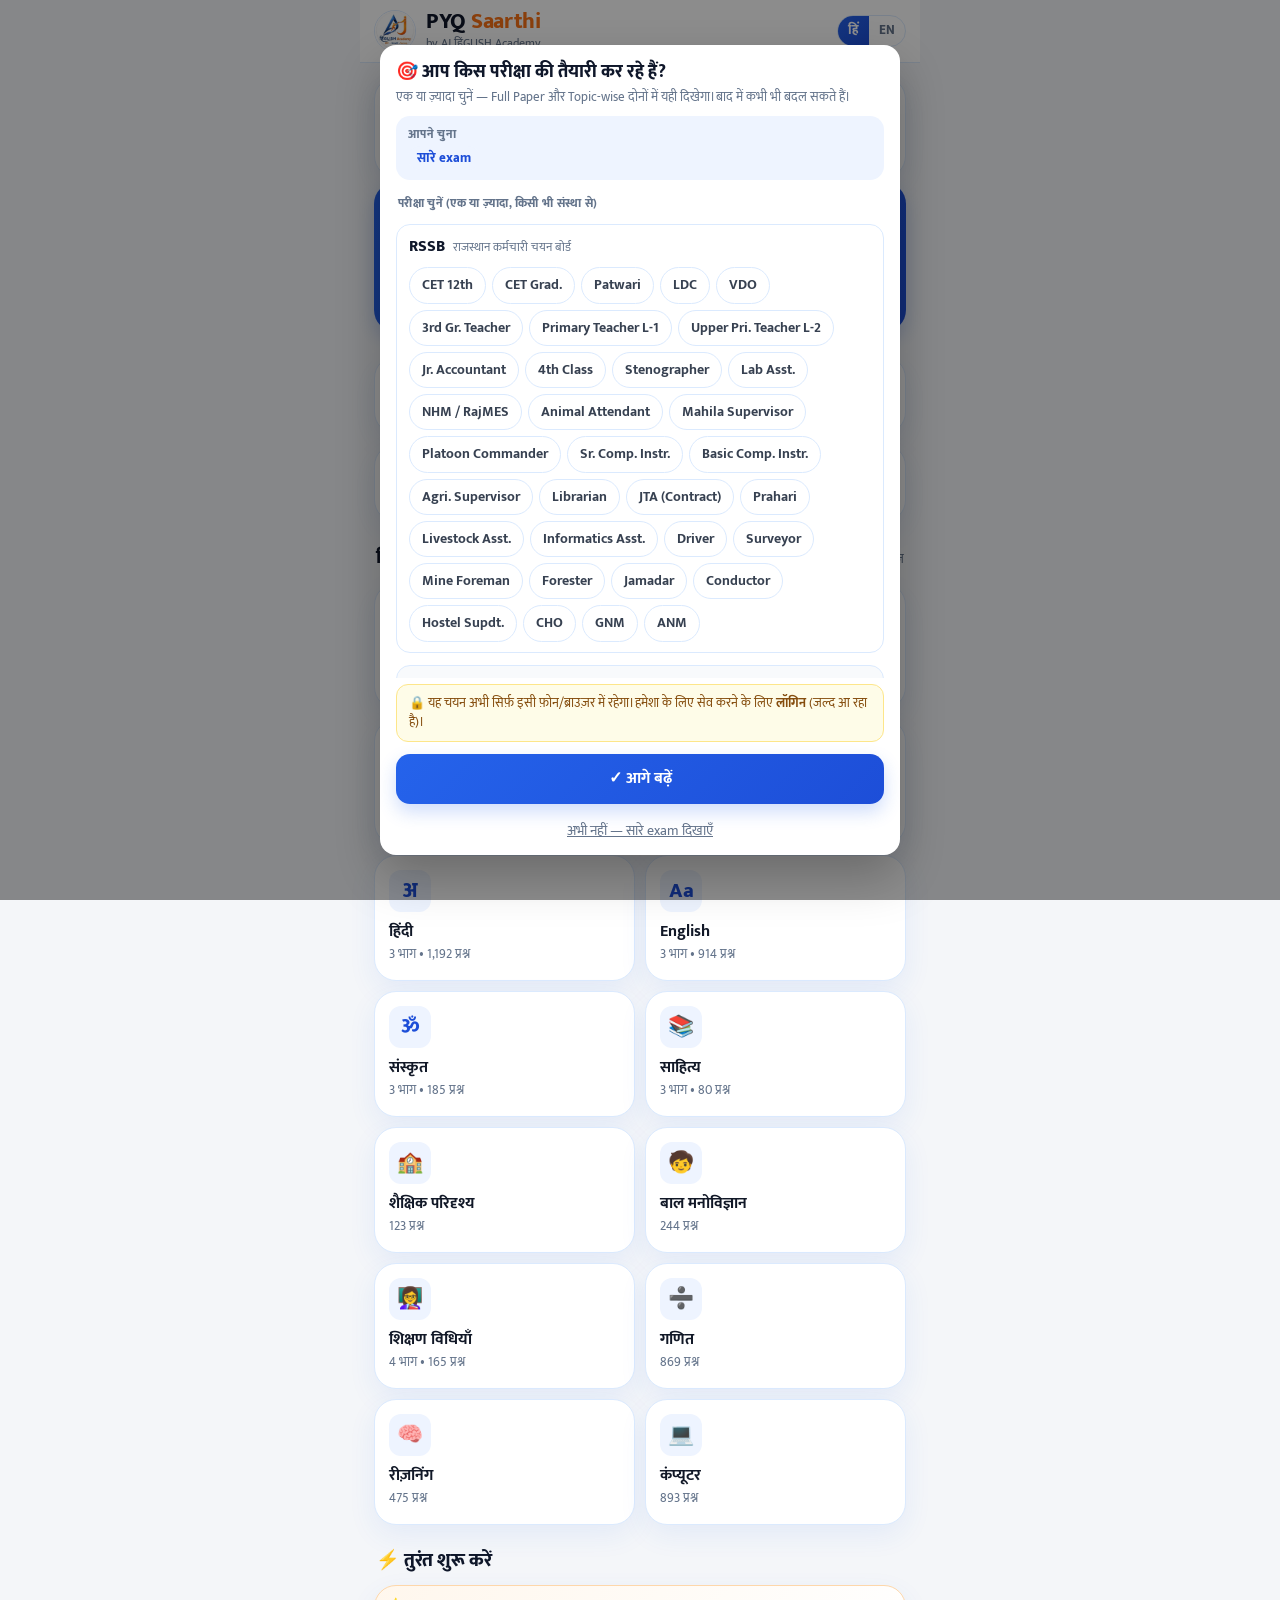
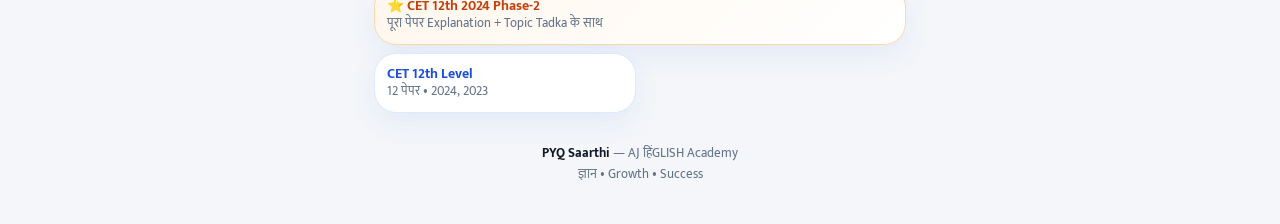
==== index.html @ 93ceef80 "new site start om ganehsay name" ====
<!DOCTYPE html>
<html lang="hi">
<head>
<meta charset="UTF-8">
<meta name="viewport" content="width=device-width, initial-scale=1.0, viewport-fit=cover">
<title>PYQ Saarthi — RSSB, RPSC PYQ Practice &amp; Test</title>
<meta name="description" content="राजस्थान की परीक्षाओं (RPSC, RSSB) के PYQ — टॉपिक-वाइज़ Practice और Test। AJ हिंGLISH Academy">
<meta name="theme-color" content="#2563eb">
<link rel="icon" href="assets/logo.webp">
<link rel="preconnect" href="https://fonts.googleapis.com">
<link rel="preconnect" href="https://fonts.gstatic.com" crossorigin>
<link rel="stylesheet" href="https://fonts.googleapis.com/css2?family=Mukta:wght@400;500;600;700;800&display=swap">
<link rel="stylesheet" href="css/style.css">
</head>
<body>
<main id="app"></main>
<script src="js/config.js"></script>
<script src="js/app.js"></script>
<script src="js/exam.js"></script>
</body>
</html>
---- css/style.css ----
/* =========================================================
   PYQ Saarthi — AJ हिंGLISH Academy theme
   Mobile-first single column (max 560px), same blue + orange
   as the AJ CBT Portal.
   ========================================================= */
:root {
  --blue: #2563eb;
  --blue-dark: #1d4ed8;
  --blue-light: #3b82f6;
  --blue-wash: #eef4ff;
  --blue-line: #dbeafe;
  --orange: #f97316;
  --orange-deep: #ff6f00;
  --orange-wash: #fff7ed;
  --ink: #111827;
  --ink-strong: #0f172a;
  --muted: #64748b;
  --line: #e5e7eb;
  --page: #f4f6f9;
  --card: #ffffff;
  --green: #16a34a;
  --green-wash: #dcfce7;
  --green-opt: #22c55e;
  --red: #dc2626;
  --red-wash: #fee2e2;
  --amber-wash: #fef3c7;
  --amber-ink: #92400e;
  --amber-line: #fbbf24;
  --purple: #8b5cf6;
  --purple-wash: #f3e8ff;
  --gold: #ffd21e;
  --grad-blue: linear-gradient(135deg, #2563eb, #1d4ed8);
  --grad-orange: linear-gradient(135deg, #ff9800, #ff6f00);
  --grad-score: linear-gradient(135deg, #082a8d 0%, #0b39b6 45%, #1f63ff 100%);
  --shadow-card: 0 10px 28px rgba(37, 99, 235, .08);
  --shadow-btn: 0 8px 18px rgba(37, 99, 235, .22);
  --r-card: 22px;
  --r-opt: 16px;
  --r-btn: 14px;
  --font: "Mukta", "Noto Sans Devanagari", Arial, sans-serif;
  color-scheme: light;
}

* { box-sizing: border-box; margin: 0; padding: 0; }
html { -webkit-text-size-adjust: 100%; }
body {
  font-family: var(--font);
  background: var(--page);
  color: var(--ink);
  font-size: 16px;
  line-height: 1.5;
  min-height: 100vh;
}
button { font: inherit; cursor: pointer; color: inherit; background: none; border: none; }
a { color: inherit; text-decoration: none; }
:focus-visible { outline: 3px solid rgba(37, 99, 235, .45); outline-offset: 2px; }
@media (prefers-reduced-motion: reduce) { * { transition: none !important; animation: none !important; } }

#app { max-width: 560px; margin: 0 auto; padding: 0 14px 40px; min-height: 100vh; }
.hidden { display: none !important; }

/* ---------- Top bar ---------- */
.topbar {
  position: sticky; top: env(safe-area-inset-top, 0px); z-index: 50;
  display: flex; align-items: center; gap: 10px;
  margin: 0 -14px 14px; padding: 10px 14px;
  background: rgba(255, 255, 255, .94);
  backdrop-filter: blur(8px);
  border-bottom: 1px solid var(--blue-line);
}
.topbar .back {
  width: 40px; height: 40px; border-radius: 12px; flex: none;
  display: grid; place-items: center;
  background: var(--blue-wash); color: var(--blue-dark); font-size: 22px; font-weight: 800;
}
.topbar .t { flex: 1; min-width: 0; }
.topbar .t b { display: block; font-size: 18px; font-weight: 800; line-height: 1.2; color: var(--ink-strong); white-space: nowrap; overflow: hidden; text-overflow: ellipsis; }
.topbar .t small { display: block; font-size: 13px; color: var(--muted); line-height: 1.2; }
.brand { display: flex; align-items: center; gap: 10px; flex: 1; min-width: 0; }
.brand img { width: 42px; height: 42px; border-radius: 50%; border: 1px solid var(--blue-line); background: #fff; }
.brand-name { font-size: 22px; font-weight: 800; letter-spacing: -.3px; color: var(--ink-strong); line-height: 1; }
.brand-name span { color: var(--orange); }
.brand-sub { font-size: 12px; color: var(--muted); line-height: 1.2; margin-top: 3px; }
.tg-pill {
  flex: none; padding: 7px 12px; border-radius: 999px;
  background: var(--orange-wash); color: #c2410c; border: 1px solid #fed7aa;
  font-size: 13px; font-weight: 700;
}

/* ---------- Generic ---------- */
.card { background: var(--card); border: 1px solid var(--blue-line); border-radius: var(--r-card); box-shadow: var(--shadow-card); }
.section-h { display: flex; align-items: baseline; justify-content: space-between; margin: 22px 2px 10px; }
.section-h h2 { font-size: 19px; font-weight: 800; color: var(--ink-strong); }
.section-h span { font-size: 13px; color: var(--muted); }
.btn {
  display: inline-flex; align-items: center; justify-content: center; gap: 8px;
  height: 50px; padding: 0 20px; border-radius: var(--r-btn);
  font-size: 16px; font-weight: 700; transition: transform .15s, box-shadow .15s;
}
.btn:active { transform: scale(.98); }
.btn-primary { background: var(--grad-blue); color: #fff; box-shadow: var(--shadow-btn); }
.btn-outline { background: #fff; color: var(--blue); border: 2px solid var(--blue); }
.btn-orange { background: var(--orange); color: #fff; box-shadow: 0 6px 16px rgba(249, 115, 22, .18); }
.btn-soft-orange { background: #fff; color: #ea580c; border: 2px solid #fed7aa; }
.btn-block { width: 100%; }
.empty {
  text-align: center; padding: 34px 20px; color: var(--muted);
  background: var(--card); border: 1px dashed #cbd5e1; border-radius: var(--r-card);
}
.empty b { display: block; color: var(--ink); font-size: 17px; margin-bottom: 4px; }
.loading { display: grid; place-items: center; padding: 80px 0; color: var(--muted); gap: 14px; }
.spinner { width: 40px; height: 40px; border-radius: 50%; border: 4px solid var(--blue-line); border-top-color: var(--blue); animation: spin 1s linear infinite; }
@keyframes spin { to { transform: rotate(360deg); } }

/* ---------- Home ---------- */
.hero {
  padding: 18px; border-radius: var(--r-card);
  background: var(--grad-blue); color: #fff; box-shadow: var(--shadow-btn);
}
.hero h1 { font-size: 22px; font-weight: 800; line-height: 1.25; text-wrap: balance; }
.hero p { font-size: 14px; opacity: .9; margin-top: 4px; }
.search {
  margin-top: 14px; display: flex; align-items: center; gap: 8px;
  background: #fff; border-radius: 14px; padding: 0 14px; height: 48px;
}
.search span { color: var(--muted); font-size: 18px; }
.search input { flex: 1; min-width: 0; border: none; outline: none; font: inherit; font-size: 16px; color: var(--ink); background: transparent; }
.search-results { margin-top: 10px; display: grid; gap: 8px; }
.continue {
  display: flex; align-items: center; gap: 12px; padding: 14px; margin-top: 14px; width: 100%; text-align: left;
}
.continue .ic { width: 46px; height: 46px; border-radius: 14px; background: var(--orange-wash); color: var(--orange); display: grid; place-items: center; font-size: 22px; flex: none; }
.continue .tx { flex: 1; min-width: 0; }
.continue .tx small { display: block; font-size: 12px; color: var(--orange); font-weight: 700; letter-spacing: .3px; }
.continue .tx b { display: block; font-size: 16px; line-height: 1.3; white-space: nowrap; overflow: hidden; text-overflow: ellipsis; }
.continue .go { color: var(--blue); font-size: 22px; font-weight: 800; }

.subject-grid { display: grid; grid-template-columns: repeat(2, 1fr); gap: 10px; }
.subject {
  position: relative; text-align: left; padding: 14px; min-height: 112px;
  display: flex; flex-direction: column; justify-content: space-between; gap: 10px;
}
.subject .si {
  width: 42px; height: 42px; border-radius: 12px; display: grid; place-items: center;
  background: var(--blue-wash); color: var(--blue-dark); font-size: 21px; font-weight: 800;
}
.subject b { font-size: 16px; line-height: 1.25; display: block; }
.subject small { font-size: 12.5px; color: var(--muted); }
.subject.soon { opacity: .62; box-shadow: none; }
.soon-badge {
  position: absolute; top: 10px; right: 10px; font-size: 11px; font-weight: 700;
  padding: 2px 8px; border-radius: 999px; background: var(--orange-wash); color: #c2410c;
}

.mock-list { display: grid; gap: 8px; }
.mock-row { display: flex; align-items: center; gap: 12px; padding: 12px 14px; text-align: left; width: 100%; }
.mock-row .num {
  width: 44px; height: 44px; border-radius: 12px; flex: none; display: grid; place-items: center;
  background: var(--grad-blue); color: #fff; font-weight: 800; font-size: 17px;
}
.mock-row .tx { flex: 1; min-width: 0; }
.mock-row .tx b { display: block; font-size: 15.5px; line-height: 1.3; }
.mock-row .tx small { font-size: 12.5px; color: var(--muted); }
.mock-row .st { font-size: 12px; font-weight: 700; padding: 4px 9px; border-radius: 999px; flex: none; }
.st-new { background: var(--blue-wash); color: var(--blue-dark); }
.st-done { background: var(--green-wash); color: #15803d; }
.st-live { background: var(--amber-wash); color: var(--amber-ink); }

.footer { text-align: center; color: var(--muted); font-size: 13px; margin-top: 30px; line-height: 1.6; }
.footer b { color: var(--ink); }

/* ---------- Subject / topic list ---------- */
.tabs { display: grid; grid-template-columns: 1fr 1fr; gap: 6px; padding: 5px; background: #e8eef9; border-radius: 16px; }
.tab { height: 44px; border-radius: 12px; font-weight: 800; font-size: 16px; color: #475569; }
.tab.on { background: #fff; color: var(--blue-dark); box-shadow: 0 4px 12px rgba(37, 99, 235, .14); }
.tab small { font-weight: 600; font-size: 12px; color: var(--muted); margin-left: 4px; }
.filter-in {
  margin-top: 12px; width: 100%; height: 44px; padding: 0 14px; border-radius: 12px;
  border: 1px solid #cbd5e1; background: #fff; font: inherit; font-size: 15px; color: var(--ink);
}
.filter-in:focus { outline: none; border-color: var(--blue); box-shadow: 0 0 0 3px rgba(37, 99, 235, .1); }
.topic-list { display: grid; gap: 8px; margin-top: 12px; }
.topic-row { display: flex; align-items: center; gap: 12px; padding: 12px 14px; text-align: left; width: 100%; }
.topic-row .n { width: 30px; font-size: 13px; font-weight: 700; color: var(--muted); font-variant-numeric: tabular-nums; flex: none; }
.topic-row .tx { flex: 1; min-width: 0; }
.topic-row .tx b { display: block; font-size: 16px; line-height: 1.3; }
.topic-row .meta { display: flex; align-items: center; gap: 8px; margin-top: 6px; font-size: 12.5px; color: var(--muted); }
.bar { flex: 1; height: 6px; border-radius: 6px; background: #e8eef9; overflow: hidden; max-width: 140px; }
.bar i { display: block; height: 100%; background: var(--green-opt); border-radius: 6px; }
.topic-row .go { color: var(--blue); font-size: 20px; font-weight: 800; }

/* ---------- Topic hub ---------- */
.hub-head { padding: 18px; }
.hub-head .crumb { font-size: 13px; color: var(--muted); }
.hub-head h1 { font-size: 24px; font-weight: 800; line-height: 1.25; color: var(--ink-strong); margin-top: 2px; text-wrap: balance; }
.hub-stats { display: grid; grid-template-columns: repeat(3, 1fr); margin-top: 14px; border-top: 1px solid var(--line); padding-top: 12px; }
.hub-stats div { text-align: center; border-right: 1px solid var(--line); }
.hub-stats div:last-child { border-right: none; }
.hub-stats b { display: block; font-size: 20px; font-weight: 800; font-variant-numeric: tabular-nums; }
.hub-stats small { font-size: 12px; color: var(--muted); }
.mode-cards { display: grid; gap: 12px; margin-top: 14px; }
.mode { display: flex; gap: 14px; align-items: flex-start; padding: 16px; text-align: left; width: 100%; }
.mode .mi { width: 52px; height: 52px; border-radius: 16px; display: grid; place-items: center; font-size: 26px; flex: none; }
.mode.practice .mi { background: var(--green-wash); }
.mode.test .mi { background: var(--blue-wash); }
.mode b { font-size: 18px; font-weight: 800; display: block; }
.mode p { font-size: 14px; color: var(--muted); line-height: 1.45; margin-top: 2px; }
.mode .cta { display: inline-block; margin-top: 8px; font-weight: 800; font-size: 14.5px; }
.mode.practice .cta { color: var(--green); }
.mode.test .cta { color: var(--blue); }
.sizes { display: flex; gap: 8px; margin-top: 10px; flex-wrap: wrap; }
.size {
  min-width: 64px; height: 40px; padding: 0 12px; border-radius: 12px; font-weight: 800; font-size: 15px;
  background: var(--blue-wash); color: var(--blue-dark); border: 1px solid var(--blue-line);
}
.size.on { background: var(--grad-blue); color: #fff; border-color: transparent; }
.test-rule { font-size: 13px; color: var(--muted); margin-top: 8px; }

/* ---------- Question blocks (practice + exam + review) ---------- */
.q-card { padding: 14px 14px 16px; }
.q-top { display: flex; align-items: center; gap: 8px; flex-wrap: wrap; margin-bottom: 8px; }
.q-badge {
  display: inline-flex; align-items: center; height: 24px; padding: 0 12px; border-radius: 999px;
  background: linear-gradient(135deg, #2563eb, #3b82f6); color: #fff; font-size: 13.5px; font-weight: 700;
  box-shadow: 0 4px 10px rgba(37, 99, 235, .2);
}
.q-src { font-size: 12px; font-weight: 600; color: #c2410c; background: var(--orange-wash); padding: 2px 8px; border-radius: 999px; }
.q-text { font-size: 18px; font-weight: 600; line-height: 1.4; color: var(--ink); overflow-wrap: break-word; }
.opts { display: grid; gap: 8px; margin-top: 12px; }
.opt {
  position: relative; width: 100%; text-align: left;
  display: grid; grid-template-columns: 30px 1fr; align-items: start; gap: 4px;
  padding: 12px 14px; min-height: 52px; border-radius: var(--r-opt);
  background: #fff; border: 1px solid var(--blue-line); color: var(--ink);
  font-size: 16px; line-height: 1.45; transition: border-color .15s, background .15s;
}
.opt .l { font-weight: 700; }
.opt .tx { overflow-wrap: break-word; min-width: 0; }
.opt:hover:not(:disabled) { border-color: #93c5fd; background: #f8fbff; }
.opt:disabled { cursor: default; }
.opt.sel { background: var(--blue-wash); border: 2px solid var(--blue); color: var(--blue-dark); font-weight: 700; }
.opt.ok { background: #4caf50; border-color: #41b35d; color: #fff; }
.opt.bad { background: #f44336; border-color: #ef5350; color: #fff; }
.opt.e-opt { color: #475569; }
.opt .tag {
  position: absolute; top: -9px; right: 10px; padding: 0 8px; border-radius: 6px;
  background: #fff; font-size: 11.5px; font-weight: 800; line-height: 1.5;
}
.opt.ok .tag { color: #43a047; }
.opt.bad .tag { color: #f44336; }
.opt .tag.neutral { color: #757575; }
.verdict { margin-top: 12px; font-weight: 800; font-size: 15px; }
.verdict.ok { color: var(--green); }
.verdict.bad { color: var(--red); }
.explain {
  margin-top: 10px; padding: 14px 16px; border-radius: 18px;
  background: #fbfdff; border: 1px solid var(--blue-line); border-left: 4px solid var(--blue);
}
.explain h4 { color: var(--blue-dark); font-size: 16px; font-weight: 800; padding-bottom: 8px; margin-bottom: 8px; border-bottom: 1px solid var(--line); }
.explain .body { font-size: 16px; line-height: 1.6; color: #222; overflow-wrap: break-word; }
.tadka-row { text-align: center; margin-top: 12px; padding-top: 12px; border-top: 1px solid var(--line); }
.tadka-btn {
  display: inline-flex; align-items: center; gap: 6px; padding: 9px 20px; border-radius: 999px;
  background: var(--grad-orange); color: #fff; font-weight: 800; font-size: 14.5px; box-shadow: 0 6px 18px rgba(255, 152, 0, .35);
}

/* ---------- Practice ---------- */
.practice-head { padding: 14px 16px; display: flex; align-items: center; gap: 12px; }
.practice-head .tx { flex: 1; min-width: 0; }
.practice-head b { font-size: 15px; display: block; }
.practice-head small { font-size: 12.5px; color: var(--muted); }
.score-chip { display: flex; gap: 6px; flex: none; }
.score-chip span { padding: 4px 10px; border-radius: 999px; font-weight: 800; font-size: 13px; font-variant-numeric: tabular-nums; }
.score-chip .c { background: var(--green-wash); color: #15803d; }
.score-chip .w { background: var(--red-wash); color: var(--red); }
.practice-list { display: grid; gap: 12px; margin-top: 12px; }
.pager { display: flex; gap: 6px; overflow-x: auto; padding: 4px 2px 8px; margin-top: 14px; scrollbar-width: none; }
.pager::-webkit-scrollbar { display: none; }
.pg {
  flex: none; min-width: 42px; height: 42px; padding: 0 10px; border-radius: 12px; font-weight: 800; font-variant-numeric: tabular-nums;
  background: #fff; border: 1px solid var(--blue-line); color: #374151;
}
.pg.on { background: var(--grad-blue); color: #fff; border-color: transparent; }
.pg.done { border-color: #86efac; background: #f0fdf4; color: #15803d; }
.page-nav { display: grid; grid-template-columns: 1fr 1fr; gap: 10px; margin-top: 14px; }
.reset-link { display: block; margin: 16px auto 0; color: var(--muted); font-size: 14px; text-decoration: underline; }

/* ---------- Exam (CBT) ---------- */
.exam-header {
  padding: 4px 14px 8px; margin: 10px 0 6px; background: #fff; border: 1px solid var(--blue-line);
  border-radius: var(--r-card); box-shadow: var(--shadow-card);
}
.exam-header .logo-row { display: flex; justify-content: center; }
.exam-header .logo-row img { width: 60px; height: 60px; border-radius: 50%; }
.exam-header .info-row { display: flex; justify-content: space-between; align-items: center; margin-top: -8px; }
.timer {
  min-width: 82px; height: 40px; padding: 0 12px; border-radius: 14px; display: flex; align-items: center; justify-content: center; gap: 6px;
  background: var(--grad-blue); color: #fff; font-weight: 800; font-size: 16px; font-variant-numeric: tabular-nums;
  box-shadow: 0 6px 16px rgba(37, 99, 235, .28);
}
.timer.low { background: linear-gradient(135deg, #ef4444, #dc2626); }
.grid-btn {
  width: 40px; height: 40px; border-radius: 14px; background: var(--blue);
  display: grid; grid-template-columns: repeat(2, 6px); grid-template-rows: repeat(2, 6px);
  justify-content: center; align-content: center; gap: 4px; box-shadow: 0 6px 16px rgba(37, 99, 235, .25);
}
.grid-btn span { width: 6px; height: 6px; background: #fff; border-radius: 1px; }
.exam-title { text-align: center; color: var(--orange); font-size: 16px; font-weight: 700; line-height: 1.25; margin: 4px 0 8px; }
.exam-title::after { content: ""; display: block; width: 120px; height: 4px; margin: 6px auto 0; border-radius: 20px; background: var(--blue); }
.exam-actions { display: grid; grid-template-columns: 1fr 1fr 1fr; gap: 10px; margin-top: 16px; }
.exam-actions button { height: 50px; border-radius: var(--r-btn); font-weight: 700; font-size: 15px; }
.a-prev { background: #fff; color: var(--blue); border: 2px solid var(--blue) !important; }
.a-review { background: var(--amber-wash); color: var(--amber-ink); border: 1px solid var(--amber-line) !important; }
.a-next { background: var(--grad-blue); color: #fff; box-shadow: var(--shadow-btn); }
.a-prev:disabled { opacity: .45; }

.drawer-mask { position: fixed; inset: 0; background: rgba(15, 23, 42, .35); z-index: 90; opacity: 0; pointer-events: none; transition: opacity .25s; }
.drawer-mask.show { opacity: 1; pointer-events: auto; }
.drawer {
  position: fixed; top: 0; right: 0; bottom: 0; width: min(360px, 88vw); z-index: 100;
  background: #fff; box-shadow: -4px 0 15px rgba(0, 0, 0, .15);
  display: flex; flex-direction: column; padding: calc(16px + env(safe-area-inset-top, 0px)) 16px calc(12px + env(safe-area-inset-bottom, 0px));
  transform: translateX(100%); transition: transform .3s ease;
}
.drawer.show { transform: translateX(0); }
.drawer-head { display: flex; align-items: center; gap: 10px; margin-bottom: 12px; }
.drawer-head .back { width: 44px; height: 44px; border-radius: 14px; border: 1px solid var(--blue-line); color: var(--blue-dark); font-size: 26px; font-weight: 900; box-shadow: 0 8px 22px rgba(37, 99, 235, .18); }
.legend { display: flex; flex-wrap: wrap; gap: 6px 12px; font-size: 12px; color: var(--muted); margin-bottom: 12px; }
.legend i { display: inline-block; width: 12px; height: 12px; border-radius: 4px; vertical-align: -1px; margin-right: 4px; }
.pal-grid { flex: 1; overflow-y: auto; display: grid; grid-template-columns: repeat(5, 1fr); gap: 10px; align-content: start; padding: 2px 2px 12px; }
.pal {
  position: relative; height: 42px; border-radius: 10px; font-weight: 700; font-size: 14.5px;
  background: #e5e7eb; color: #374151; font-variant-numeric: tabular-nums;
}
.pal.cur { outline: 2px solid var(--blue); outline-offset: 2px; }
.pal.ans { background: var(--green-opt); color: #fff; }
.pal.e { background: var(--purple); color: #fff; }
.pal.ok { background: #2ecc71; color: #fff; }
.pal.bad { background: #ff4d4d; color: #fff; }
.pal .star { position: absolute; top: 0; right: 3px; font-size: 11px; color: #ffd700; text-shadow: 0 0 2px #000; }
.drawer-foot { padding-top: 12px; border-top: 1px solid #eef2f7; }

.modal-mask { position: fixed; inset: 0; background: rgba(0, 0, 0, .45); z-index: 200; display: grid; place-items: center; padding: 20px; }
.modal { width: min(340px, 100%); background: #fff; border-radius: 16px; overflow: hidden; box-shadow: 0 20px 50px rgba(0, 0, 0, .25); animation: pop .2s ease; }
@keyframes pop { from { opacity: 0; transform: scale(.94); } }
.m-row { display: flex; justify-content: space-between; padding: 11px 18px; border-bottom: 1px solid #ececec; font-size: 15px; color: #6b7280; }
.m-row b { color: #222; font-variant-numeric: tabular-nums; }
.m-row.time b { color: var(--blue); }
.m-text { padding: 18px 20px 14px; text-align: center; font-size: 18px; font-weight: 700; line-height: 1.4; }
.m-btns { display: grid; grid-template-columns: 1fr 1fr; gap: 12px; padding: 4px 18px 18px; }
.m-btns button { height: 44px; border-radius: 8px; font-weight: 700; }
.m-yes { background: #3b82f6; color: #fff; }
.m-no { background: #9fb7c4; color: #fff; }
.tadka-card { max-width: 430px; }
.tadka-head { display: flex; justify-content: space-between; align-items: center; padding: 14px 18px; background: var(--grad-orange); color: #fff; font-weight: 800; font-size: 17px; }
.tadka-head button { width: 32px; height: 32px; border-radius: 50%; background: rgba(255, 255, 255, .22); color: #fff; font-size: 18px; }
.tadka-body { padding: 20px; line-height: 1.7; color: #374151; }

/* ---------- Instructions ---------- */
.ins-box { text-align: center; padding-top: 16px; }
.ins-box img { width: 96px; height: 96px; border-radius: 50%; margin: 0 auto; display: block; }
.ins-box h1 { font-size: 30px; font-weight: 800; margin: 10px 0 12px; }
.ins-text { text-align: left; padding: 18px 20px; line-height: 1.75; font-size: 15.5px; }
.ins-text h3 { font-size: 17px; margin-bottom: 6px; }
.ins-text hr { border: none; border-top: 1px solid var(--line); margin: 14px 0; }
.ins-box .btn { margin-top: 18px; min-width: 200px; }

/* ---------- Result ---------- */
.res-title { text-align: center; font-size: 24px; font-weight: 800; color: #1e40af; padding: 14px 0 6px; border-bottom: 1px solid var(--line); }
.res-brand { display: flex; align-items: center; justify-content: center; gap: 8px; margin: 10px 0; }
.res-brand img { width: 56px; height: 56px; border-radius: 50%; }
.res-brand b { display: block; font-size: 19px; font-weight: 800; line-height: 1.1; }
.res-brand small { font-size: 12.5px; font-weight: 600; }
.res-brand .o { color: var(--orange); }
.res-brand .bl { color: var(--blue-dark); }
.disq { display: grid; grid-template-columns: 1fr 1px 1fr; gap: 12px; padding: 12px 14px; margin: 8px 0; background: #fff8f8; border: 1.5px solid #fecaca; border-radius: 18px; font-size: 13px; line-height: 1.4; }
.disq .dv { background: #fecaca; }
.disq h4 { color: var(--red); font-size: 15px; margin-bottom: 4px; }
.score-banner {
  display: flex; align-items: center; gap: 10px; min-height: 124px; padding: 14px 18px; margin: 10px 0;
  border-radius: var(--r-card); background: var(--grad-score); color: #fff;
  box-shadow: 0 14px 34px rgba(0, 53, 180, .3); overflow: hidden;
}
.score-banner img { width: 86px; height: auto; flex: none; filter: drop-shadow(0 6px 12px rgba(0, 0, 0, .22)); }
.score-banner .lbl { font-size: 18px; font-weight: 700; opacity: .95; }
.score-banner .val { font-size: 52px; font-weight: 800; line-height: 1; color: var(--gold); font-variant-numeric: tabular-nums; }
.score-banner .of { font-size: 22px; font-weight: 700; }
.score-banner .pill { display: inline-block; margin-top: 8px; padding: 3px 14px; border-radius: 999px; background: rgba(79, 125, 255, .9); border: 1px solid rgba(255, 255, 255, .15); font-weight: 700; font-size: 14px; }
.stat4 { display: grid; grid-template-columns: repeat(4, 1fr); gap: 6px; }
.stat { background: #fff; border: 1px solid #eef2f7; border-radius: 18px; padding: 10px 4px; text-align: center; box-shadow: 0 10px 28px rgba(15, 23, 42, .06); }
.stat .ic { width: 34px; height: 34px; border-radius: 50%; margin: 0 auto 4px; display: grid; place-items: center; font-weight: 800; }
.stat .nm { font-size: 12px; font-weight: 700; color: #374151; white-space: nowrap; }
.stat b { display: block; font-size: 21px; font-weight: 800; font-variant-numeric: tabular-nums; }
.stat .mk { display: inline-block; font-size: 10px; font-weight: 700; padding: 1px 6px; border-radius: 999px; }
.stat.c .ic, .stat.c .mk { background: var(--green-wash); color: var(--green); }
.stat.c b { color: var(--green); }
.stat.w .ic, .stat.w .mk { background: var(--red-wash); color: var(--red); }
.stat.w b { color: var(--red); }
.stat.e .ic, .stat.e .mk { background: var(--purple-wash); color: #7c3aed; }
.stat.e b { color: #7c3aed; }
.stat.n .ic, .stat.n .mk { background: #f1f5f9; color: var(--muted); }
.stat.n b { color: #475569; }
.summary { margin: 10px 0; padding: 12px; }
.summary h4 { font-size: 16px; padding-bottom: 8px; margin-bottom: 8px; border-bottom: 1px solid var(--line); }
.sum-grid { display: grid; grid-template-columns: repeat(3, 1fr); }
.sum-grid div { text-align: center; border-right: 1px solid var(--line); }
.sum-grid div:last-child { border-right: none; }
.sum-grid small { display: block; font-size: 12px; color: var(--muted); }
.sum-grid b { font-size: 18px; font-variant-numeric: tabular-nums; }
.res-btns { display: grid; gap: 8px; margin-top: 10px; }

/* ---------- Review ---------- */
.rev-head { display: flex; justify-content: space-between; align-items: center; margin: 12px 0 8px; }
.rev-head h2 { font-size: 24px; font-weight: 800; line-height: 1.1; }
.rev-head small { font-size: 14px; color: #6b7280; font-weight: 600; }
.chips { display: flex; gap: 8px; overflow-x: auto; padding: 4px 2px 10px; scrollbar-width: none; }
.chips::-webkit-scrollbar { display: none; }
.chip { flex: none; padding: 8px 14px; border-radius: 999px; font-size: 13px; font-weight: 700; white-space: nowrap; }
.chip[data-f="all"] { background: #eef2ff; color: var(--blue-dark); }
.chip[data-f="correct"] { background: #ecfdf5; color: #15803d; }
.chip[data-f="wrong"] { background: #fef2f2; color: var(--red); }
.chip[data-f="review"] { background: #fffbeb; color: #ca8a04; }
.chip[data-f="optionE"] { background: var(--purple-wash); color: #7c3aed; }
.chip[data-f="blank"] { background: #f3f4f6; color: #4b5563; }
.chip.on { background: var(--grad-blue) !important; color: #fff !important; box-shadow: 0 6px 14px rgba(37, 99, 235, .22); }
.rev-nav { display: grid; grid-template-columns: 1fr 1fr 1fr; gap: 8px; margin-top: 14px; }
.rev-nav button { height: 46px; border-radius: 10px; font-weight: 700; font-size: 15px; }
.rn-prev { background: #e5e7eb; }
.rn-exit { background: #ef4444; color: #fff; }
.rn-next { background: var(--blue); color: #fff; }

.toast { position: fixed; left: 50%; bottom: calc(20px + env(safe-area-inset-bottom, 0px)); transform: translateX(-50%); background: #111827; color: #fff; padding: 10px 16px; border-radius: 12px; font-size: 14px; z-index: 300; }

/* ===================== v2: Paper-wise + Topic filter ===================== */
.doors { display: grid; gap: 10px; margin-top: 14px; }
.door { display: flex; align-items: center; gap: 12px; padding: 14px; text-align: left; width: 100%; }
.door .di { width: 48px; height: 48px; border-radius: 14px; display: grid; place-items: center; font-size: 23px; flex: none; }
.door b { display: block; font-size: 16.5px; }
.door small { display: block; font-size: 13px; color: var(--muted); line-height: 1.4; margin-top: 2px; }
.door .go, .row-btn .go { color: var(--blue); font-size: 22px; font-weight: 800; margin-left: auto; }
.quick { display: grid; grid-template-columns: 1fr 1fr; gap: 8px; }
.qk { padding: 11px 12px; text-align: left; font-size: 12.5px; color: var(--muted); line-height: 1.35; }
.qk b { display: block; font-size: 14px; color: var(--blue-dark); }
.btabs { display: flex; gap: 6px; padding: 5px; background: #e8eef9; border-radius: 16px; }
.btab { flex: 1; min-width: 0; padding: 8px 4px; border-radius: 12px; font-weight: 800; font-size: 15px; color: #475569; line-height: 1.15; }
.btab small { display: block; font-size: 11px; font-weight: 600; color: var(--muted); }
.btab.on { background: #fff; color: var(--blue-dark); box-shadow: 0 4px 12px rgba(37, 99, 235, .14); }
.btab.soon { opacity: .6; }
.list { display: grid; gap: 8px; margin-top: 12px; }
.row-btn { display: flex; align-items: center; gap: 10px; padding: 12px 14px; text-align: left; width: 100%; }
.row-btn .tx { flex: 1; min-width: 0; }
.row-btn b { display: block; font-size: 15.5px; line-height: 1.3; }
.row-btn .meta { font-size: 12.5px; color: var(--muted); }
.yr { font-weight: 800; font-size: 16px; color: var(--blue-dark); margin: 18px 4px 8px; }
.paper { padding: 12px 14px; margin-top: 8px; }
.paper .pt { display: flex; align-items: center; justify-content: space-between; gap: 8px; }
.paper .pt b { font-size: 15.5px; }
.paper small { display: block; font-size: 12.5px; color: var(--muted); margin-top: 2px; }
.pbtns { display: grid; grid-template-columns: 1fr 1fr; gap: 8px; margin-top: 10px; }
.btn-sm { height: 40px; border-radius: 11px; font-weight: 800; font-size: 14px; background: #fff; color: var(--blue); border: 1.5px solid var(--blue-line); }
.btn-sm.prim { background: var(--grad-blue); color: #fff; border-color: transparent; }
.fchips { display: flex; gap: 6px; flex-wrap: wrap; margin-top: 2px; }
.fchip { padding: 7px 12px; border-radius: 999px; font-size: 13.5px; font-weight: 700; background: #fff; border: 1px solid var(--blue-line); color: #374151; }
.fchip small { font-weight: 600; color: var(--muted); margin-left: 2px; }
.fchip.on { background: var(--grad-blue); color: #fff; border-color: transparent; }
.fchip.on small { color: rgba(255, 255, 255, .85); }
.fchip.ghost { border-style: dashed; color: var(--blue); }
.fchip:disabled { opacity: 1; cursor: default; }
.lab { font-size: 12px; font-weight: 800; color: var(--muted); letter-spacing: .3px; margin: 14px 2px 6px; }
.tip { margin-top: 14px; padding: 10px 12px; border-radius: 12px; background: var(--blue-wash); font-size: 13.5px; color: #1e3a8a; line-height: 1.5; }
.link { color: var(--blue-dark); font-weight: 800; text-decoration: underline; font-size: inherit; }
.hub-stats-3 { display: grid; grid-template-columns: repeat(3, 1fr); padding: 12px 6px; text-align: center; }
.hub-stats-3 div { border-right: 1px solid var(--line); }
.hub-stats-3 div:last-child { border-right: none; }
.hub-stats-3 b { display: block; font-size: 21px; font-weight: 800; font-variant-numeric: tabular-nums; }
.hub-stats-3 small { font-size: 12px; color: var(--muted); }
.chk-row { display: flex; align-items: center; gap: 8px; margin-top: 12px; font-size: 14px; }
.chk-row input { width: 18px; height: 18px; }
.result-box { margin-top: 12px; padding: 12px 14px; }
.result-box b { display: block; color: var(--blue-dark); font-size: 16px; }
.result-box small { font-size: 12.5px; color: var(--muted); }
.mode:disabled { opacity: .5; }
.q-rep { font-size: 11.5px; font-weight: 800; padding: 2px 8px; border-radius: 999px; background: var(--purple-wash); color: #7c3aed; }
.q-del { font-size: 11.5px; font-weight: 800; padding: 2px 8px; border-radius: 999px; background: #fef3c7; color: #b45309; }
.also { margin-top: 10px; padding-top: 8px; border-top: 1px dashed var(--line); font-size: 13px; color: #6d28d9; line-height: 1.5; }
.del-note { margin-top: 8px; font-size: 14px; color: #92400e; background: #fffbeb; border: 1px solid #fde68a; border-radius: 10px; padding: 8px 10px; }
.opt.sug { background: #f59e0b; border-color: #f59e0b; }
.opt.sug .tag { color: #b45309; }
.pal.del { background: #f59e0b; color: #fff; }
.paper.bad { background: #fffbeb; border-color: #fde68a; }
.bad-note { margin-top: 8px; font-size: 13px; color: #92400e; line-height: 1.45; }
.st-bad { background: #fef3c7; color: #92400e; }
.qk.star { grid-column: 1 / -1; background: linear-gradient(135deg, #fff7ed, #ffffff); border-color: #fed7aa; }
.qk.star b { color: #c2410c; }
/* v3: language toggle, progress bar, misc */
.lang { display: flex; flex: none; border: 1px solid var(--blue-line); border-radius: 999px; overflow: hidden; background: #fff; margin-left: auto; }
.lang button { padding: 5px 10px; font-size: 13px; font-weight: 800; color: var(--muted); }
.lang button.on { background: var(--grad-blue); color: #fff; }
.topbar .grid-btn { margin-left: auto; }
.topbar .grid-btn + .lang { margin-left: 6px; }
.pbar { height: 6px; border-radius: 6px; background: #e8eef9; overflow: hidden; margin: 6px 0 2px; }
.pbar i { display: block; height: 100%; background: var(--green-opt); }
.soon-card { margin-top: 14px; padding: 12px 14px; background: linear-gradient(135deg, #fff7ed, #fff); border-color: #fed7aa; }
.soon-card b { display: block; color: #c2410c; font-size: 15px; }
.soon-card small { font-size: 13px; color: var(--muted); }

/* =========== v4: exam selection, groups, topic tabs, chunks =========== */
.home-btn { width: 36px; height: 36px; border-radius: 10px; flex: none; display: grid; place-items: center; background: var(--orange-wash); font-size: 17px; margin-left: auto; }
.home-btn + .lang { margin-left: 6px; }
.topbar .grid-btn + .home-btn { margin-left: 6px; }
.selbar { display: flex; align-items: center; gap: 10px; padding: 10px 12px; border-radius: 14px; background: #fff; border: 1px solid var(--blue-line); margin-bottom: 12px; }
.sb-l { flex: 1; min-width: 0; }
.sb-l small, .pk-now small { display: block; font-size: 11.5px; font-weight: 800; color: var(--muted); letter-spacing: .3px; text-transform: uppercase; }
.sb-chips { display: flex; flex-wrap: wrap; gap: 5px; margin-top: 3px; }
.og { font-size: 13px; padding: 3px 9px; border-radius: 999px; background: var(--blue-wash); color: #1e3a8a; line-height: 1.4; }
.og b { color: var(--blue-dark); font-weight: 800; }
.og.yr { background: var(--orange-wash); color: #c2410c; }
.sb-add { flex: none; padding: 8px 12px; border-radius: 12px; background: var(--grad-blue, var(--blue)); color: #fff; font-weight: 800; font-size: 13.5px; white-space: nowrap; }
.myex { padding: 12px 14px; margin-bottom: 4px; }
.me-h { display: flex; justify-content: space-between; align-items: center; font-weight: 800; font-size: 15px; margin-bottom: 4px; }
.me-n { display: block; color: var(--muted); font-size: 12px; margin-top: 6px; }
.subject small.mine, .gtile small.mine { color: #c2410c; display: block; }
.subject small.mine b, .gtile small.mine b { font-weight: 800; }
/* picker */
.pk-now { padding: 10px 12px; border-radius: 14px; background: var(--blue-wash); }
.pk-now .link { font-size: 13px; margin-top: 6px; }
.pk-org { margin-top: 12px; padding: 10px 12px; border-radius: 14px; background: #fff; border: 1px solid var(--blue-line); }
.pk-org.soon { background: #f8fafc; }
.pk-oh { display: flex; align-items: baseline; gap: 8px; flex-wrap: wrap; margin-bottom: 8px; }
.pk-oh b { font-size: 16px; font-weight: 800; color: var(--ink-strong); }
.pk-oh small { font-size: 12px; color: var(--muted); }
.soon-b { font-size: 11px; font-weight: 800; padding: 1px 8px; border-radius: 999px; background: var(--orange-wash); color: #c2410c; margin-left: auto; }
.fchip.dim { color: #94a3b8; border-style: dashed; }
.pk-foot { position: sticky; bottom: 0; padding: 12px 0 calc(12px + env(safe-area-inset-bottom, 0px)); background: linear-gradient(transparent, var(--page) 30%); margin-top: 10px; }
.login-note { margin: 12px 0 0; padding: 9px 12px; border-radius: 12px; background: #fefce8; border: 1px solid #fde68a; color: #854d0e; font-size: 13px; line-height: 1.45; }
.modal.big { width: min(520px, 100%); max-height: 90vh; display: flex; flex-direction: column; }
.mb-head { padding: 16px 16px 8px; }
.mb-head b { display: block; font-size: 18px; font-weight: 800; color: var(--ink-strong); line-height: 1.3; }
.mb-head small { display: block; color: var(--muted); font-size: 13px; margin-top: 4px; }
.mb-body { overflow-y: auto; padding: 0 16px 6px; flex: 1; }
.modal.big .login-note { margin: 6px 16px 0; }
.mb-foot { padding: 12px 16px 14px; text-align: center; }
/* family → topic-wise */
.fam-topics { margin-top: 16px; padding: 12px 14px; }
.fam-topics > b { font-size: 15px; }
.ft-grid { display: grid; grid-template-columns: repeat(3, 1fr); gap: 8px; margin-top: 10px; }
.ft { display: flex; flex-direction: column; align-items: center; gap: 2px; padding: 10px 4px; border-radius: 12px; background: var(--blue-wash); font-size: 13px; font-weight: 700; color: var(--ink); text-align: center; line-height: 1.25; }
.ft span { font-size: 20px; }
.ft small { color: var(--muted); font-weight: 600; font-size: 11.5px; }
/* group tiles */
.group-grid { display: grid; grid-template-columns: repeat(2, 1fr); gap: 10px; }
.gtile { aspect-ratio: 1 / 1; display: flex; flex-direction: column; align-items: flex-start; justify-content: flex-end; gap: 1px; padding: 14px; text-align: left; position: relative; overflow: hidden; }
.gtile .gi { position: absolute; top: 12px; left: 12px; font-size: 30px; width: 52px; height: 52px; border-radius: 14px; background: var(--blue-wash); display: grid; place-items: center; }
.gtile b { font-size: 16px; font-weight: 800; line-height: 1.25; color: var(--ink-strong); }
.gtile small { font-size: 12.5px; color: var(--muted); line-height: 1.35; }
.gtile .tc { position: absolute; top: 14px; right: 12px; font-weight: 700; }
/* topic rows with inline buttons */
.trow { margin-bottom: 8px; overflow: hidden; }
.trow-main { display: flex; align-items: center; gap: 10px; padding: 12px 14px 8px; width: 100%; text-align: left; }
.trow-main .n { width: 26px; font-size: 13px; font-weight: 700; color: var(--muted); flex: none; }
.trow-main .tx { flex: 1; min-width: 0; }
.trow-main .tx b { display: block; font-size: 15.5px; line-height: 1.3; }
.trow-main .meta { display: flex; align-items: center; flex-wrap: wrap; gap: 6px; font-size: 12.5px; color: var(--muted); margin-top: 2px; }
.trow-main .meta b.mine { display: inline; font-size: 12.5px; color: #c2410c; }
.trow-main .go { color: var(--blue); font-size: 20px; font-weight: 800; }
.trow-btns { display: grid; grid-template-columns: 1fr 1fr; border-top: 1px solid var(--line); }
.trow-btns button { padding: 9px 0; font-weight: 800; font-size: 14px; color: var(--blue-dark); }
.trow-btns button + button { border-left: 1px solid var(--line); color: #c2410c; }
.trow.zero { opacity: .55; }
.trow.zero .trow-main { padding-bottom: 12px; }
/* topic page */
.tabs3 { display: grid; grid-template-columns: 1fr 1fr .8fr; gap: 8px; }
.t3 { padding: 10px 6px; border-radius: 14px; background: #fff; border: 1.5px solid var(--blue-line); text-align: center; }
.t3 b { display: block; font-size: 22px; font-weight: 800; line-height: 1.1; font-variant-numeric: tabular-nums; }
.t3 small { font-size: 12px; font-weight: 700; color: var(--muted); }
.t3.on { background: var(--grad-blue, var(--blue)); border-color: transparent; color: #fff; }
.t3.on small { color: rgba(255, 255, 255, .9); }
.t3.add { border-style: dashed; color: var(--blue-dark); }
.t3-sum { display: flex; flex-wrap: wrap; gap: 5px; align-items: center; margin: 8px 2px 12px; font-size: 13px; color: var(--muted); }
.t3-sum .own { font-size: 11.5px; font-weight: 800; color: #854d0e; background: #fef9c3; padding: 2px 8px; border-radius: 999px; }
.mode.practice-c, .mode.tests-c { display: block; padding: 14px; margin-bottom: 12px; }
.mc-h { display: flex; gap: 12px; align-items: center; }
.mc-h b { font-size: 17px; font-weight: 800; display: block; }
.mc-h small { color: var(--muted); font-size: 12.5px; display: block; line-height: 1.4; }
.pbar.big { height: 8px; margin-top: 12px; }
.mc-stat { display: flex; justify-content: space-between; align-items: center; margin-top: 6px; font-size: 13px; font-weight: 700; color: var(--muted); }
.mc-btns { display: grid; grid-template-columns: 1fr 1fr; gap: 8px; margin-top: 12px; }
.mc-btns .btn-block { grid-column: 1 / -1; }
.mc-btns .btn { padding: 11px 8px; font-size: 14.5px; }
.chunks { margin-top: 10px; }
.chunk { display: flex; align-items: center; gap: 10px; padding: 10px 0; border-top: 1px solid var(--line); }
.ck-l { flex: 1; min-width: 0; }
.ck-l b { font-size: 15px; font-weight: 800; }
.ck-l small { display: block; font-size: 12.5px; color: var(--muted); }
.ck-l .ck-s { color: #15803d; font-weight: 700; }
.chunk.done b::after { content: " ✓"; color: var(--green); }
.ck-b { display: flex; gap: 6px; flex: none; }
.ck-h { font-size: 12.5px; color: var(--muted); margin-top: 3px; }
.ck-h summary { cursor: pointer; color: var(--blue-dark); font-weight: 700; }
.all-done { margin-top: 10px; padding: 12px; border-radius: 12px; background: var(--green-wash); color: #14532d; display: flex; flex-direction: column; gap: 2px; font-size: 14px; }
.rank-lock { display: flex; gap: 12px; align-items: center; padding: 12px 14px; margin: 10px 0; background: linear-gradient(135deg, #fff7ed, #eef4ff); }
.rank-lock .rl-i { font-size: 28px; }
.rank-lock b { display: block; font-size: 15px; font-weight: 800; }
.rank-lock small { font-size: 12.5px; color: var(--muted); }
/* practice */
.practice-head.sticky { position: sticky; top: 62px; z-index: 40; margin-bottom: 12px; box-shadow: 0 6px 16px rgba(15, 23, 42, .08); }
.practice-head .pbar { margin-top: 6px; }
.ph-reset { width: 36px; height: 36px; border-radius: 10px; background: var(--orange-wash); color: #c2410c; font-size: 20px; font-weight: 800; flex: none; }
.pager { display: grid; grid-template-columns: 52px 1fr 52px; gap: 8px; margin-top: 14px; align-items: center; }
.pg-arrow { height: 48px; border-radius: 14px; background: var(--grad-blue, var(--blue)); color: #fff; font-size: 26px; font-weight: 800; }
.pg-arrow:disabled { opacity: .35; cursor: default; }
.pager select { height: 48px; border-radius: 14px; border: 1.5px solid var(--blue-line); background: #fff; font: inherit; font-weight: 700; font-size: 14.5px; color: var(--ink); padding: 0 10px; text-align: center; }
.q-card.flash { animation: flash 1.6s ease; }
@keyframes flash { 0%, 40% { box-shadow: 0 0 0 3px rgba(249, 115, 22, .6); } 100% { box-shadow: var(--shadow-card); } }
.resume-bar { position: fixed; left: 50%; bottom: calc(16px + env(safe-area-inset-bottom, 0px)); transform: translateX(-50%); z-index: 150; display: flex; align-items: center; gap: 8px; padding: 8px 8px 8px 14px; border-radius: 14px; background: #0f172a; color: #fff; font-size: 13.5px; font-weight: 700; box-shadow: 0 10px 30px rgba(0, 0, 0, .25); width: max-content; max-width: calc(100% - 24px); }
.resume-bar button { padding: 6px 10px; border-radius: 10px; background: var(--orange); color: #fff; font-weight: 800; font-size: 13px; }
.resume-bar button.x { background: transparent; padding: 6px; }
@media (max-width: 360px) { .ft-grid { grid-template-columns: repeat(2, 1fr); } .lang button { padding: 5px 7px; } }
.ck-b .btn-sm { white-space: nowrap; }

/* =========== v6: report + explanation feedback =========== */
.q-foot { display: flex; align-items: center; justify-content: space-between; gap: 8px; margin-top: 12px; padding-top: 10px; border-top: 1px dashed var(--line); }
.qid { font-size: 11.5px; color: #94a3b8; font-family: ui-monospace, Menlo, monospace; }
.rep-btn { display: inline-flex; align-items: center; gap: 4px; padding: 6px 12px; border-radius: 10px; border: 1px solid #e2e8f0; background: #f8fafc; color: #475569; font-size: 13px; font-weight: 800; letter-spacing: .3px; }
.rep-done { font-size: 12.5px; font-weight: 700; color: var(--green); }
.fb { margin-top: 12px; padding: 10px 12px; border-radius: 14px; background: #fff; border: 1px solid var(--line); display: flex; align-items: center; gap: 10px; flex-wrap: wrap; font-size: 13.5px; font-weight: 700; color: var(--ink); }
.fb > span { flex: 1; min-width: 150px; }
.fb-btns { display: flex; gap: 8px; }
.fb-btns button { padding: 6px 14px; border-radius: 999px; border: 1.5px solid #99d5c9; background: #eefaf6; color: #0f766e; font-weight: 800; font-size: 13.5px; }
.fb.open { display: block; }
.fb.open > b { display: block; margin-bottom: 8px; }
.fb.done { color: var(--green); font-weight: 700; display: block; }
.rchips { display: flex; flex-wrap: wrap; gap: 8px; }
.rchip { padding: 7px 14px; border-radius: 999px; border: 1.5px solid #99d5c9; background: #eefaf6; color: #134e4a; font-weight: 700; font-size: 13.5px; }
.rchip.on { background: #0f766e; color: #fff; border-color: #0f766e; }
.rtext { width: 100%; margin-top: 10px; padding: 10px 12px; border-radius: 12px; border: 1.5px solid #cbd5e1; font: inherit; font-size: 14px; resize: vertical; }
.rsend { margin-top: 10px; float: right; padding: 9px 18px; }
.rsend:disabled, .rep-modal .m-yes:disabled { opacity: .45; }
.fb.open::after { content: ""; display: block; clear: both; }
.rep-modal { width: min(440px, 100%); }
.rm-head { padding: 16px 16px 6px; }
.rm-head b { display: block; font-size: 17px; }
.rm-head small { display: block; color: var(--muted); font-size: 12px; margin-top: 3px; word-break: break-all; }
.rm-body { padding: 8px 16px 14px; }
.rep-row { padding: 12px 14px; margin-bottom: 10px; }
.rep-row.done { opacity: .55; }
.rr-top { display: flex; justify-content: space-between; gap: 8px; }
.rr-top small { color: var(--muted); font-size: 12px; }
.rr-reason { margin-top: 4px; font-weight: 700; color: #b91c1c; font-size: 13.5px; }
.rr-comment { margin-top: 4px; font-size: 13.5px; color: #334155; }
.rr-meta { display: flex; flex-wrap: wrap; gap: 4px 12px; margin-top: 6px; font-size: 12.5px; color: var(--muted); }
.rr-meta b { color: var(--ink); }
.rr-q { margin: 6px 0 8px; font-size: 13.5px; color: #475569; border-left: 3px solid var(--blue-line); padding-left: 8px; }
.rr-local { color: var(--muted); }
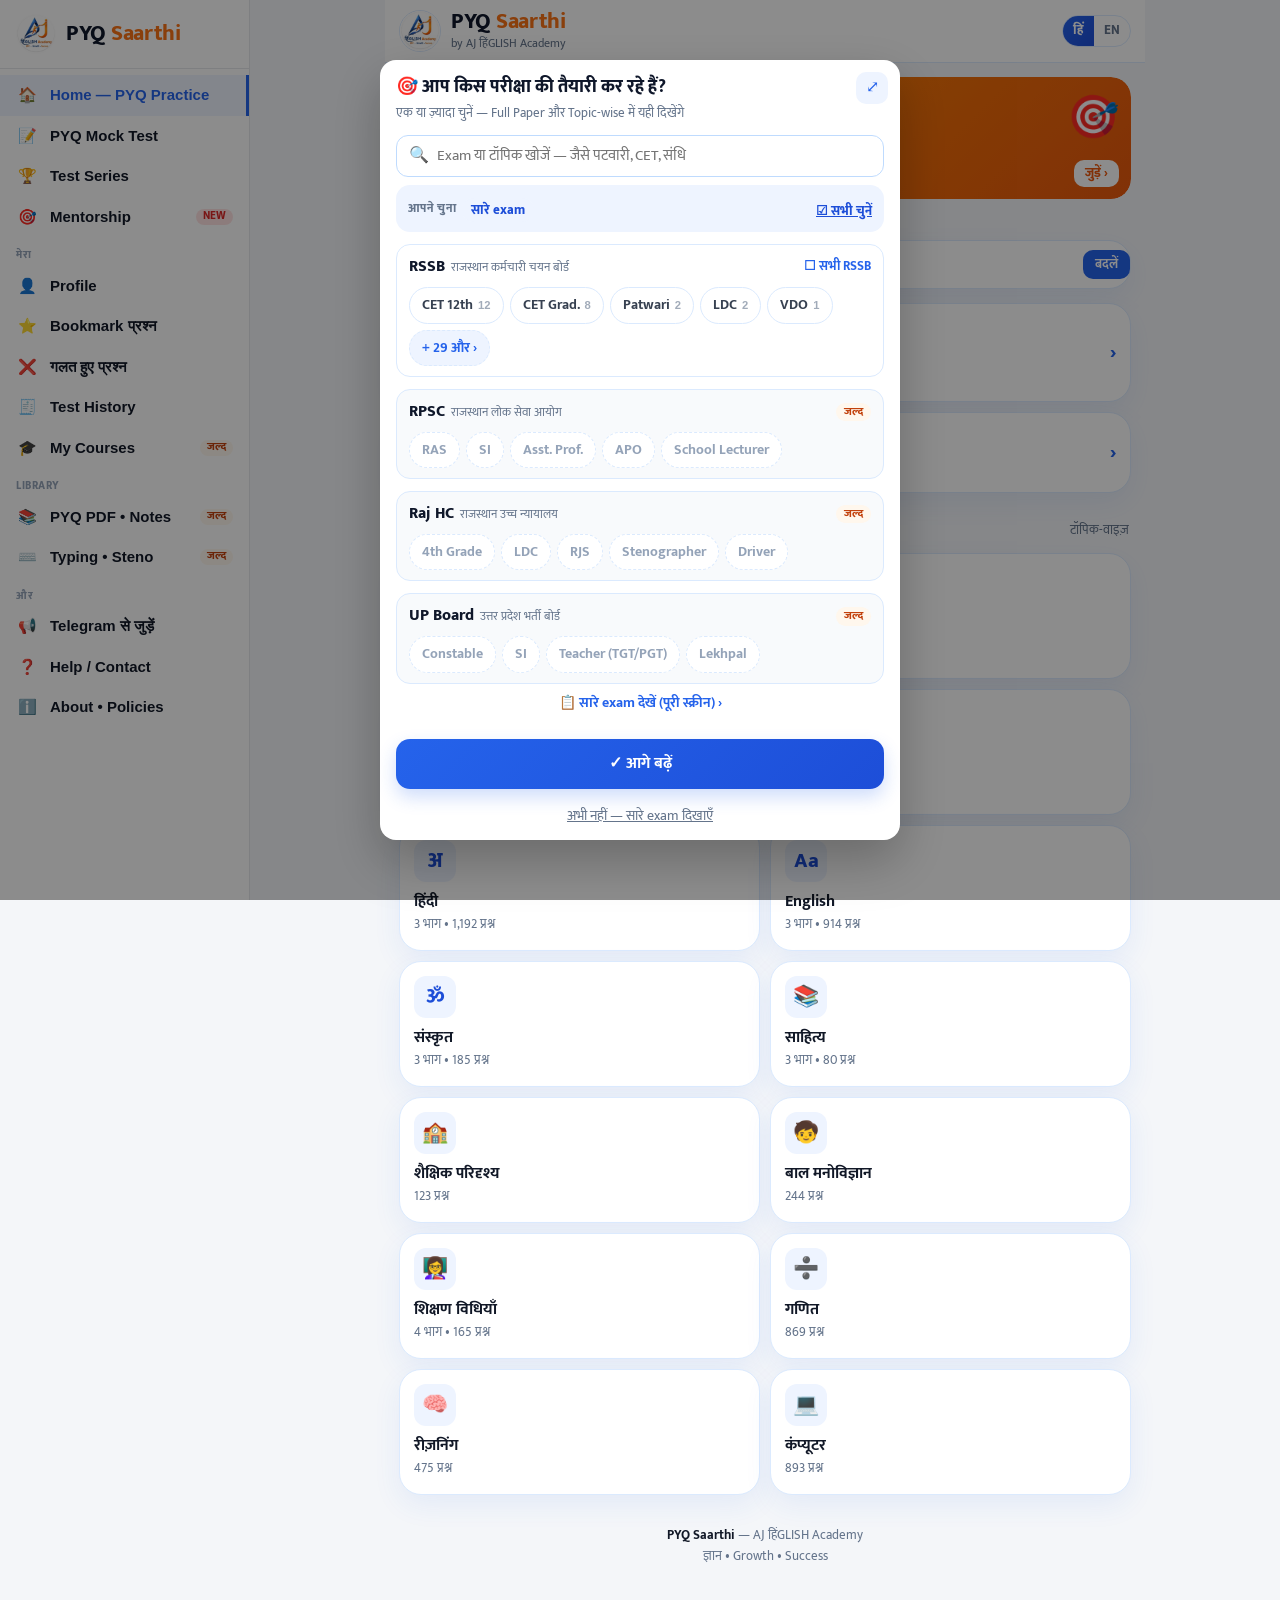
==== commit 067b6520: "v1.2 naya design v1.2 naya design" ====
--- a/index.html
+++ b/index.html
@@ -7,6 +7,11 @@
 <meta name="description" content="राजस्थान की परीक्षाओं (RPSC, RSSB) के PYQ — टॉपिक-वाइज़ Practice और Test। AJ हिंGLISH Academy">
 <meta name="theme-color" content="#2563eb">
 <link rel="icon" href="assets/logo.webp">
+<link rel="manifest" href="manifest.webmanifest">
+<link rel="apple-touch-icon" href="assets/apple-touch-icon.png">
+<meta name="apple-mobile-web-app-capable" content="yes">
+<meta name="apple-mobile-web-app-title" content="PYQ Saarthi">
+<meta name="mobile-web-app-capable" content="yes">
 <link rel="preconnect" href="https://fonts.googleapis.com">
 <link rel="preconnect" href="https://fonts.gstatic.com" crossorigin>
 <link rel="stylesheet" href="https://fonts.googleapis.com/css2?family=Mukta:wght@400;500;600;700;800&display=swap">
@@ -16,6 +21,7 @@
 <main id="app"></main>
 <script src="js/config.js"></script>
 <script src="js/app.js"></script>
+<script src="js/shell.js"></script>
 <script src="js/exam.js"></script>
 </body>
 </html>
--- a/css/style.css
+++ b/css/style.css
@@ -652,3 +652,141 @@
 .rr-meta b { color: var(--ink); }
 .rr-q { margin: 6px 0 8px; font-size: 13.5px; color: #475569; border-left: 3px solid var(--blue-line); padding-left: 8px; }
 .rr-local { color: var(--muted); }
+
+/* ---------- v7: app install card ---------- */
+.install-card { display: flex; align-items: center; gap: 12px; padding: 12px 14px; margin: 12px 0; position: relative; border: 1.5px solid var(--blue, #2563eb); }
+.install-card img { border-radius: 12px; flex: none; }
+.install-card .ic-tx { flex: 1; min-width: 0; display: flex; flex-direction: column; gap: 2px; }
+.install-card .ic-tx small { color: var(--muted); font-size: 12.5px; line-height: 1.35; }
+.install-card .btn-sm { white-space: nowrap; background: var(--grad-blue); color: #fff; border: 0; }
+.install-card .ic-x { position: absolute; top: 4px; right: 6px; border: 0; background: none; color: var(--muted); font-size: 14px; cursor: pointer; padding: 4px; }
+
+/* =========================================================
+   v8 — app shell: bottom bar, left menu, banner, continue, picker, new pages
+   ========================================================= */
+body { padding-bottom: 70px; }
+body.in-test { padding-bottom: 0; }
+#bnav { position: fixed; left: 0; right: 0; bottom: 0; z-index: 60; background: #fff; border-top: 1px solid var(--line);
+  display: flex; padding: 5px 2px calc(7px + env(safe-area-inset-bottom)); box-shadow: 0 -6px 18px rgba(15, 23, 42, .05); }
+#bnav button { flex: 1; border: 0; background: none; font: inherit; font-size: 11.5px; font-weight: 700; color: var(--muted); display: flex; flex-direction: column; align-items: center; gap: 1px; cursor: pointer; padding: 2px 0; }
+#bnav button i { font-style: normal; font-size: 21px; filter: grayscale(1); opacity: .6; }
+#bnav button.on { color: var(--blue); }
+#bnav button.on i { filter: none; opacity: 1; }
+#bnav button.on span::after { content: ""; display: block; width: 22px; height: 3px; border-radius: 3px; background: var(--blue); margin: 2px auto 0; }
+body.in-test #bnav { display: none; }
+.topbar .ham { width: 38px; height: 38px; border-radius: 12px; border: 0; background: var(--blue-wash); color: var(--blue); font-size: 19px; font-weight: 800; flex: none; cursor: pointer; margin-right: 4px; }
+/* left menu */
+#side { display: none; }
+.dm-mask { position: fixed; inset: 0; z-index: 90; background: rgba(15, 23, 42, 0); transition: background .2s; }
+.dm-mask.open { background: rgba(15, 23, 42, .45); }
+.dm { position: absolute; left: 0; top: 0; bottom: 0; width: min(290px, 84vw); background: #fff; display: flex; flex-direction: column; transform: translateX(-100%); transition: transform .22s; box-shadow: 8px 0 30px rgba(0, 0, 0, .2); }
+.dm-mask.open .dm { transform: none; }
+.dm-h { background: var(--grad-blue); color: #fff; padding: 18px 16px; display: flex; gap: 12px; align-items: center; cursor: pointer; }
+.dm-h .av, .prof .av { width: 48px; height: 48px; border-radius: 50%; background: var(--grad-orange); color: #fff; font-size: 22px; font-weight: 800; display: grid; place-items: center; flex: none; }
+.dm-h b { display: block; font-size: 16px; } .dm-h small { opacity: .85; font-size: 12.5px; }
+.sd-list { overflow-y: auto; padding: 6px 0 20px; flex: 1; }
+.sd-i { display: flex; align-items: center; gap: 12px; width: 100%; padding: 9px 16px; border: 0; background: none; font: inherit; font-size: 15px; font-weight: 600; color: var(--ink); text-align: left; cursor: pointer; text-decoration: none; }
+.sd-i i { font-style: normal; width: 22px; text-align: center; }
+.sd-i.on { background: var(--blue-wash); color: var(--blue); box-shadow: inset -3px 0 0 var(--blue); }
+.sd-sec { font-size: 11px; font-weight: 800; color: #94a3b8; letter-spacing: .5px; padding: 10px 16px 2px; }
+.sd-new, .sd-soon { margin-left: auto; font-size: 10.5px; font-weight: 800; border-radius: 20px; padding: 0 7px; }
+.sd-new { background: var(--red-wash); color: var(--red); } .sd-soon { background: var(--orange-wash); color: #c2410c; }
+/* desktop: menu always open */
+@media (min-width: 1024px) {
+  body { padding-bottom: 0; padding-left: 250px; }
+  #bnav, .topbar .ham { display: none; }
+  #side { display: flex; flex-direction: column; position: fixed; left: 0; top: 0; bottom: 0; width: 250px; background: #fff; border-right: 1px solid var(--line); z-index: 50; }
+  .sd-brand { display: flex; align-items: center; gap: 10px; padding: 14px 16px; border-bottom: 1px solid var(--line); cursor: pointer; }
+  .sd-brand img { width: 40px; height: 40px; border-radius: 50%; }
+  #app { max-width: 760px; }
+  body.in-test { padding-left: 0; } body.in-test #side { display: none; }
+}
+/* banner */
+.bn-wrap { margin: 12px 0 4px; }
+.bn-track { display: flex; overflow-x: auto; scroll-snap-type: x mandatory; scrollbar-width: none; gap: 0; border-radius: 20px; }
+.bn-track::-webkit-scrollbar { display: none; }
+.slide { flex: 0 0 100%; scroll-snap-align: start; border: 0; text-align: left; font: inherit; cursor: pointer; border-radius: 20px; padding: 14px 16px; color: #fff; position: relative; overflow: hidden; min-height: 122px; display: block; }
+.slide .k { display: inline-block; background: rgba(255, 255, 255, .22); border-radius: 20px; font-size: 11.5px; font-weight: 800; padding: 1px 10px; }
+.slide b { display: block; font-size: 19px; line-height: 1.2; margin: 7px 0 3px; padding-right: 54px; }
+.slide small { font-size: 12.5px; opacity: .95; display: block; padding-right: 70px; }
+.slide .em { position: absolute; right: 12px; top: 10px; font-size: 42px; }
+.slide .cta { position: absolute; right: 12px; bottom: 12px; background: #fff; border-radius: 10px; font-weight: 800; font-size: 13px; padding: 4px 11px; }
+.slide.s1 { background: linear-gradient(135deg, #ff9800, #ea580c); } .slide.s1 .cta { color: #ea580c; }
+.slide.s2 { background: linear-gradient(135deg, #2563eb, #1e40af); } .slide.s2 .cta { color: #1d4ed8; }
+.slide.s3 { background: linear-gradient(135deg, #7c3aed, #5b21b6); } .slide.s3 .cta { color: #6d28d9; }
+.slide.static { cursor: default; margin: 12px 0; min-height: 0; }
+.dots { text-align: center; margin: 7px 0 2px; } .dots i { display: inline-block; width: 7px; height: 7px; border-radius: 7px; background: #cbd5e1; margin: 0 3px; transition: width .2s; } .dots i.on { width: 18px; background: var(--blue); }
+/* continue card */
+.card.cont { display: flex; align-items: center; gap: 12px; width: 100%; border: 1.5px solid #bfdbfe; text-align: left; font: inherit; cursor: pointer; margin-top: 10px; }
+.card.cont.test { border-color: #fed7aa; } .card.cont.test .pl { background: var(--orange); } .card.cont.test .bar i { background: var(--orange); }
+.card.cont.done .pl { background: var(--green); }
+.cont .pl { width: 40px; height: 40px; border-radius: 50%; background: var(--blue); color: #fff; display: grid; place-items: center; font-size: 15px; flex: none; }
+.cont .tx { flex: 1; min-width: 0; display: flex; flex-direction: column; }
+.cont .tx small { font-size: 12px; color: var(--muted); } .cont .tx b { font-size: 15px; white-space: nowrap; overflow: hidden; text-overflow: ellipsis; }
+.cont .bar { height: 5px; background: #e5e7eb; border-radius: 5px; margin: 4px 0 2px; overflow: hidden; display: block; } .cont .bar i { display: block; height: 100%; background: var(--green); }
+.cont .go { color: var(--blue); font-weight: 800; font-size: 22px; }
+/* my exams + doors */
+.card.mychip { display: flex; align-items: center; gap: 10px; margin-top: 10px; }
+.mychip .lb { font-size: 12.5px; font-weight: 800; color: var(--muted); margin-bottom: 4px; }
+.mychip .bd { margin-left: auto; background: var(--blue); color: #fff; border: 0; font: inherit; font-size: 13px; font-weight: 700; border-radius: 10px; padding: 5px 12px; cursor: pointer; flex: none; }
+.door .dt { flex: 1; min-width: 0; display: flex; flex-direction: column; }
+.door .one { font-size: 13.5px; font-weight: 600; color: #334155; margin-top: 2px; }
+.door .one b { color: var(--blue); font-size: 16px; display: inline; } .door .one .ok { color: var(--green); font-weight: 700; }
+.door small.src { font-size: 11.5px; color: #94a3b8; }
+/* picker */
+.pk-search { display: flex; align-items: center; gap: 8px; border: 1.5px solid #bfdbfe; border-radius: 12px; padding: 8px 12px; background: #fff; margin: 4px 0 8px; position: sticky; top: 0; z-index: 2; }
+.pk-search input { border: 0; outline: 0; font: inherit; font-size: 15px; flex: 1; min-width: 0; background: none; }
+.pk-acts { display: inline-flex; gap: 12px; margin-left: auto; } .pk-now { display: flex; flex-wrap: wrap; align-items: center; gap: 6px; }
+.link.red { color: var(--red); }
+.pk-oh { display: flex; align-items: center; gap: 6px; flex-wrap: wrap; }
+.pk-all { margin-left: auto; border: 0; background: none; color: var(--blue); font: inherit; font-size: 12.5px; font-weight: 700; cursor: pointer; }
+.fchip.more { border-style: dashed; color: var(--blue); background: var(--blue-wash); }
+.fchip small { opacity: .6; font-weight: 600; }
+.pk-fullbtn { display: block; width: 100%; border: 0; background: none; color: var(--blue); font: inherit; font-weight: 700; font-size: 14px; padding: 8px; cursor: pointer; }
+.pk-top { display: flex; align-items: center; gap: 8px; width: 100%; border: 0; border-bottom: 1px solid #f1f5f9; background: none; font: inherit; text-align: left; padding: 8px 2px; cursor: pointer; flex-wrap: wrap; }
+.pk-top b { font-size: 14.5px; } .pk-top small { color: var(--muted); font-size: 12px; flex-basis: 100%; } .pk-top span { margin-left: auto; color: var(--blue); font-weight: 800; }
+.pk-none { color: var(--muted); font-size: 13.5px; padding: 6px 2px; }
+.modal.big .mb-head { position: relative; } .mb-full { position: absolute; right: 12px; top: 12px; border: 0; background: var(--blue-wash); color: var(--blue); width: 32px; height: 32px; border-radius: 10px; font-size: 16px; cursor: pointer; }
+.modal.big.full { width: 100vw; max-width: none; height: 100vh; max-height: none; border-radius: 0; }
+/* pages */
+.tag { display: inline-block; font-size: 11.5px; font-weight: 700; border-radius: 20px; padding: 1px 9px; margin-top: 4px; width: fit-content; }
+.tag.soon { background: var(--orange-wash); color: #c2410c; } .tag.free { background: var(--green-wash); color: var(--green); } .tag.ok { background: var(--blue-wash); color: var(--blue); }
+.card.mk { display: flex; align-items: center; gap: 10px; }
+.mk-t { flex: 1; min-width: 0; display: flex; flex-direction: column; } .mk-t b { font-size: 15.5px; } .mk-t small { color: var(--muted); font-size: 12.5px; }
+.mk-b { display: flex; flex-direction: column; gap: 6px; flex: none; }
+.btn-sm.prim { background: var(--grad-blue); color: #fff; border: 0; }
+.card.hero-soft { background: linear-gradient(135deg, #eef4ff, #fff); border: 1.5px solid #bfdbfe; } .hero-soft b { font-size: 17px; } .hero-soft p { margin: 6px 0 0; color: #334155; font-size: 14.5px; line-height: 1.55; }
+.mt-tabs { display: flex; gap: 6px; margin: 12px 0 4px; overflow-x: auto; } .mt-tabs button { border: 0; font: inherit; font-size: 13px; font-weight: 700; border-radius: 20px; padding: 4px 12px; background: #fff; color: var(--muted); cursor: pointer; } .mt-tabs button.on { background: var(--blue); color: #fff; }
+.mp { display: block; width: 100%; border: 0; padding: 0; text-align: left; font: inherit; cursor: pointer; border-radius: 18px; overflow: hidden; background: #fff; box-shadow: var(--shadow-card); margin-top: 12px; }
+.mp .mh { padding: 12px 14px; color: #fff; position: relative; } .mp .mh b { display: block; font-size: 17px; padding-right: 80px; } .mp .mh small { font-size: 12.5px; opacity: .95; }
+.mp .mh.s1 { background: linear-gradient(135deg, #ff9800, #ea580c); } .mp .mh.s2 { background: linear-gradient(135deg, #2563eb, #1e40af); } .mp .mh.s3 { background: linear-gradient(135deg, #7c3aed, #5b21b6); }
+.mp .badge { position: absolute; right: 10px; top: 10px; background: #fff; color: var(--red); font-size: 11px; font-weight: 800; border-radius: 20px; padding: 1px 8px; }
+.mp .mb { padding: 10px 14px 4px; font-size: 13px; line-height: 1.6; color: #334155; }
+.mp .mf { display: flex; align-items: center; padding: 6px 14px 12px; } .mp .pr { font-weight: 800; font-size: 16px; } .mp .pr s { color: #94a3b8; font-size: 12.5px; font-weight: 600; } .mp .mf .btn-sm { margin-left: auto; }
+.mp-more { font-size: 13.5px; margin-top: 12px; display: flex; gap: 8px; align-items: center; justify-content: space-between; }
+.mt-h { font-size: 15.5px; margin: 0 0 6px; } .mt-ul { list-style: none; padding: 0; margin: 4px 0 0; line-height: 1.85; font-size: 14.5px; }
+.card.mt-row { display: flex; gap: 16px; flex-wrap: wrap; font-size: 14px; }
+.mt-buy { position: sticky; bottom: 76px; background: #fff; border-radius: 16px; box-shadow: var(--shadow-card); display: flex; align-items: center; gap: 10px; padding: 10px 14px; margin-top: 14px; }
+.mt-buy b { font-size: 20px; } .mt-buy s { color: #94a3b8; } .mt-buy .btn { margin-left: auto; text-decoration: none; }
+.card.big-i { display: flex; gap: 12px; align-items: flex-start; } .big-i .di { width: 52px; height: 52px; border-radius: 14px; display: grid; place-items: center; font-size: 26px; flex: none; }
+.big-i b { font-size: 17px; display: block; } .big-i small { color: var(--muted); font-size: 12.5px; line-height: 1.5; display: block; margin: 2px 0; }
+.card.notify-c { display: block; width: 100%; border: 0; text-align: left; font: inherit; background: var(--orange-wash); color: #9a3412; font-weight: 700; cursor: pointer; }
+/* profile */
+.card.prof { display: flex; align-items: center; gap: 12px; margin-top: 12px; } .prof .pn { flex: 1; } .prof .pn b { display: block; font-size: 19px; } .prof .pn small { color: var(--muted); font-size: 13px; }
+.prof .edit { width: 36px; height: 36px; border-radius: 50%; background: var(--blue-wash); border: 0; cursor: pointer; font-size: 15px; }
+.lh { font-size: 12.5px; font-weight: 800; color: var(--muted); letter-spacing: .4px; margin: 16px 4px 6px; }
+.card.stats3 { display: grid; grid-template-columns: repeat(3, 1fr); text-align: center; } .stats3 b { display: block; font-size: 20px; color: var(--blue); } .stats3 small { font-size: 12px; color: var(--muted); }
+.list { background: #fff; border-radius: 16px; overflow: hidden; box-shadow: var(--shadow-card); }
+.list .li { display: flex; align-items: center; gap: 11px; width: 100%; padding: 11px 14px; border: 0; border-bottom: 1px solid #f1f5f9; background: none; font: inherit; font-size: 15px; font-weight: 600; color: var(--ink); text-align: left; cursor: pointer; text-decoration: none; }
+.list .li:last-child { border-bottom: 0; } .list .li i { font-style: normal; width: 22px; text-align: center; } .list .li em { font-style: normal; margin-left: auto; color: #94a3b8; font-weight: 700; }
+.list .li .cnt { background: var(--blue-wash); color: var(--blue); border-radius: 20px; font-size: 12.5px; padding: 0 9px; } .list .li.dim { color: var(--muted); cursor: default; }
+.list .li .lang { margin-left: auto; }
+.list .social { display: flex; gap: 8px; padding: 12px 14px; border-bottom: 1px solid #f1f5f9; } .list .social a { flex: 1; text-align: center; color: #fff; border-radius: 12px; padding: 7px 0; font-size: 12.5px; font-weight: 700; text-decoration: none; }
+.ver { text-align: center; color: #94a3b8; font-size: 12.5px; margin: 18px 0 6px; }
+.card.hrow { display: flex; align-items: center; gap: 10px; width: 100%; border: 0; text-align: left; font: inherit; cursor: pointer; } .hrow > div { flex: 1; min-width: 0; } .hrow b { display: block; font-size: 14.5px; } .hrow small { color: var(--muted); font-size: 12.5px; }
+.hrow .hs { font-size: 20px; font-weight: 800; color: var(--blue); } .hrow .hs small { font-size: 12px; color: var(--muted); }
+.info-page { margin-top: 12px; font-size: 15px; line-height: 1.7; color: #1f2937; } .info-page p { margin: 0 0 10px; } .info-page .muted { color: var(--muted); font-size: 13.5px; } .info-page .list { margin: 8px 0 12px; }
+.info-links { display: flex; flex-wrap: wrap; gap: 6px 14px; margin: 14px 4px; }
+.bm-btn { border: 0; background: none; font-size: 19px; color: #94a3b8; cursor: pointer; padding: 0 6px; line-height: 1; } .bm-btn.on { color: #f59e0b; }
+.q-foot { display: flex; align-items: center; } .q-foot .qid { margin-right: auto; }
+.mk-b .btn-sm, .mp .btn-sm { white-space: nowrap; min-width: 74px; }
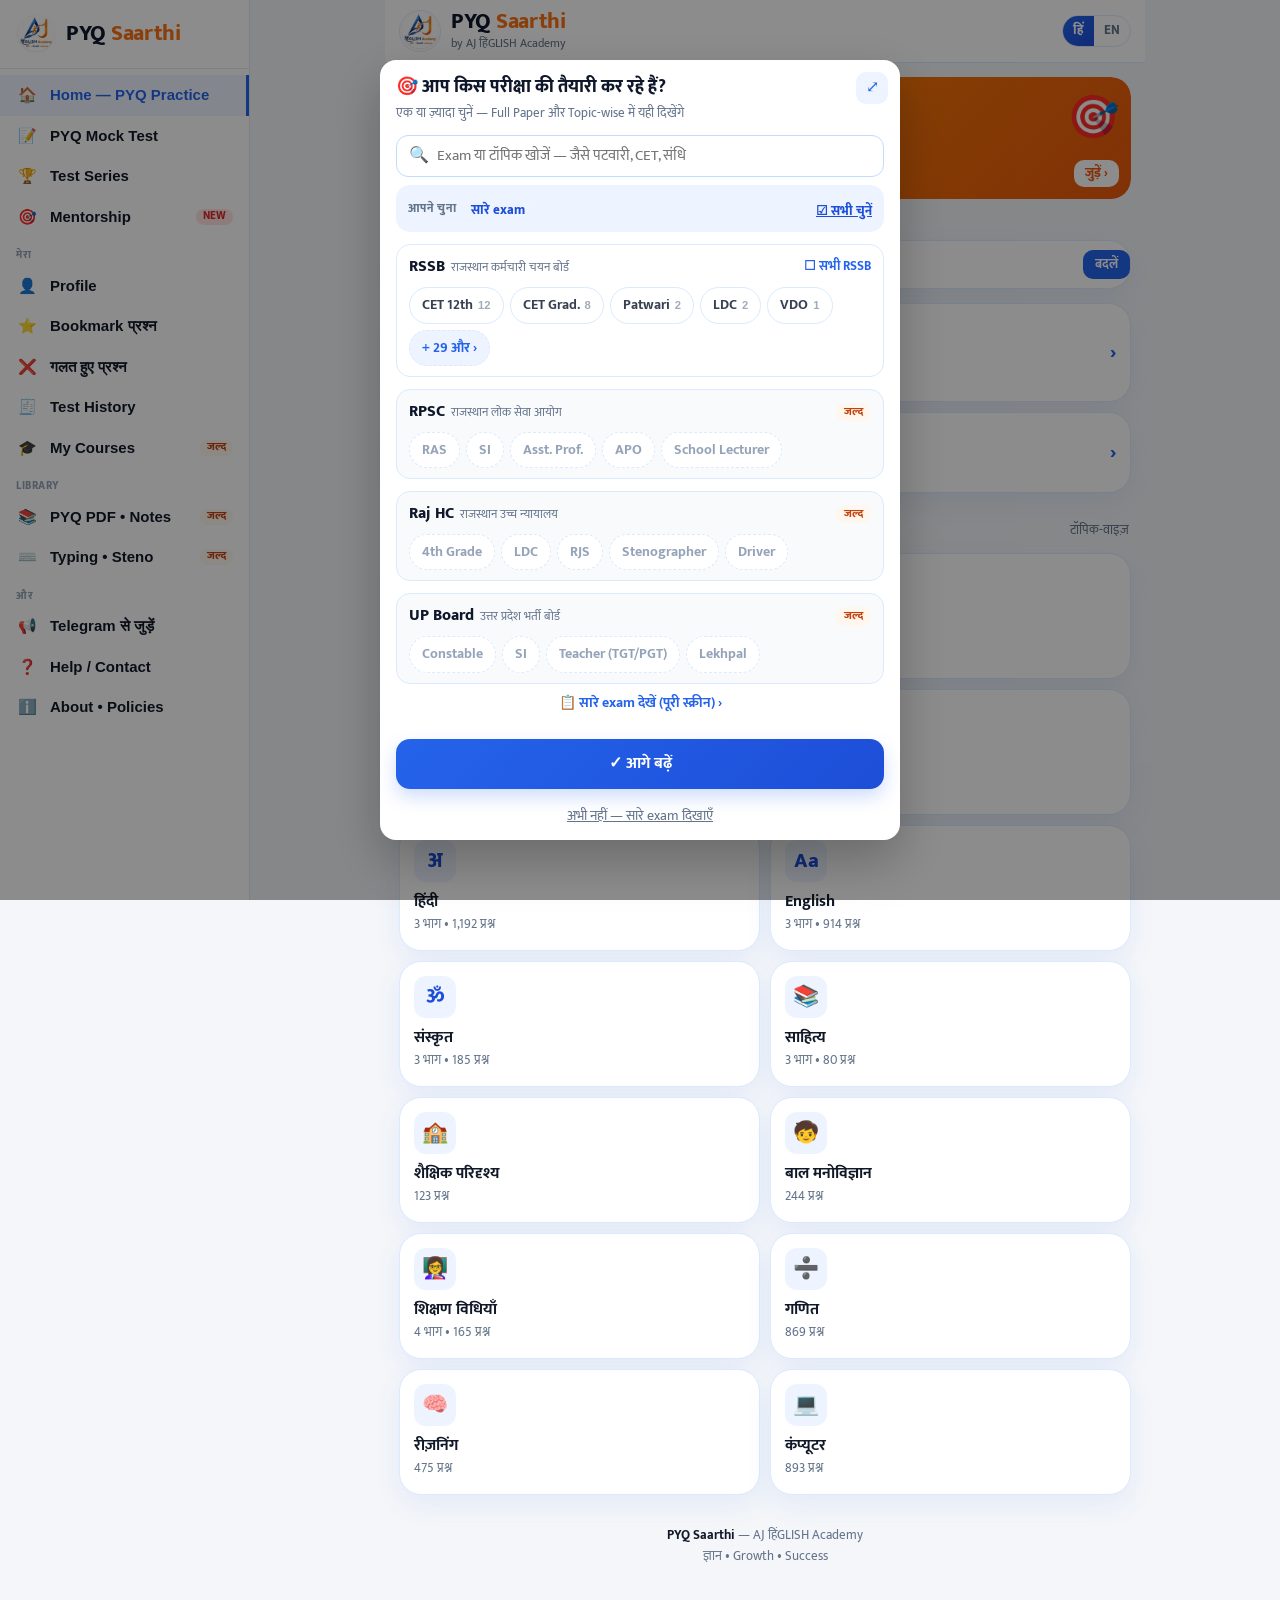
==== commit e4705133: "v1.2.1 v1.2.1" ====
--- a/index.html
+++ b/index.html
@@ -15,13 +15,13 @@
 <link rel="preconnect" href="https://fonts.googleapis.com">
 <link rel="preconnect" href="https://fonts.gstatic.com" crossorigin>
 <link rel="stylesheet" href="https://fonts.googleapis.com/css2?family=Mukta:wght@400;500;600;700;800&display=swap">
-<link rel="stylesheet" href="css/style.css">
+<link rel="stylesheet" href="css/style.css?v=1.2.1">
 </head>
 <body>
 <main id="app"></main>
-<script src="js/config.js"></script>
-<script src="js/app.js"></script>
-<script src="js/shell.js"></script>
-<script src="js/exam.js"></script>
+<script src="js/config.js?v=1.2.1"></script>
+<script src="js/app.js?v=1.2.1"></script>
+<script src="js/shell.js?v=1.2.1"></script>
+<script src="js/exam.js?v=1.2.1"></script>
 </body>
 </html>
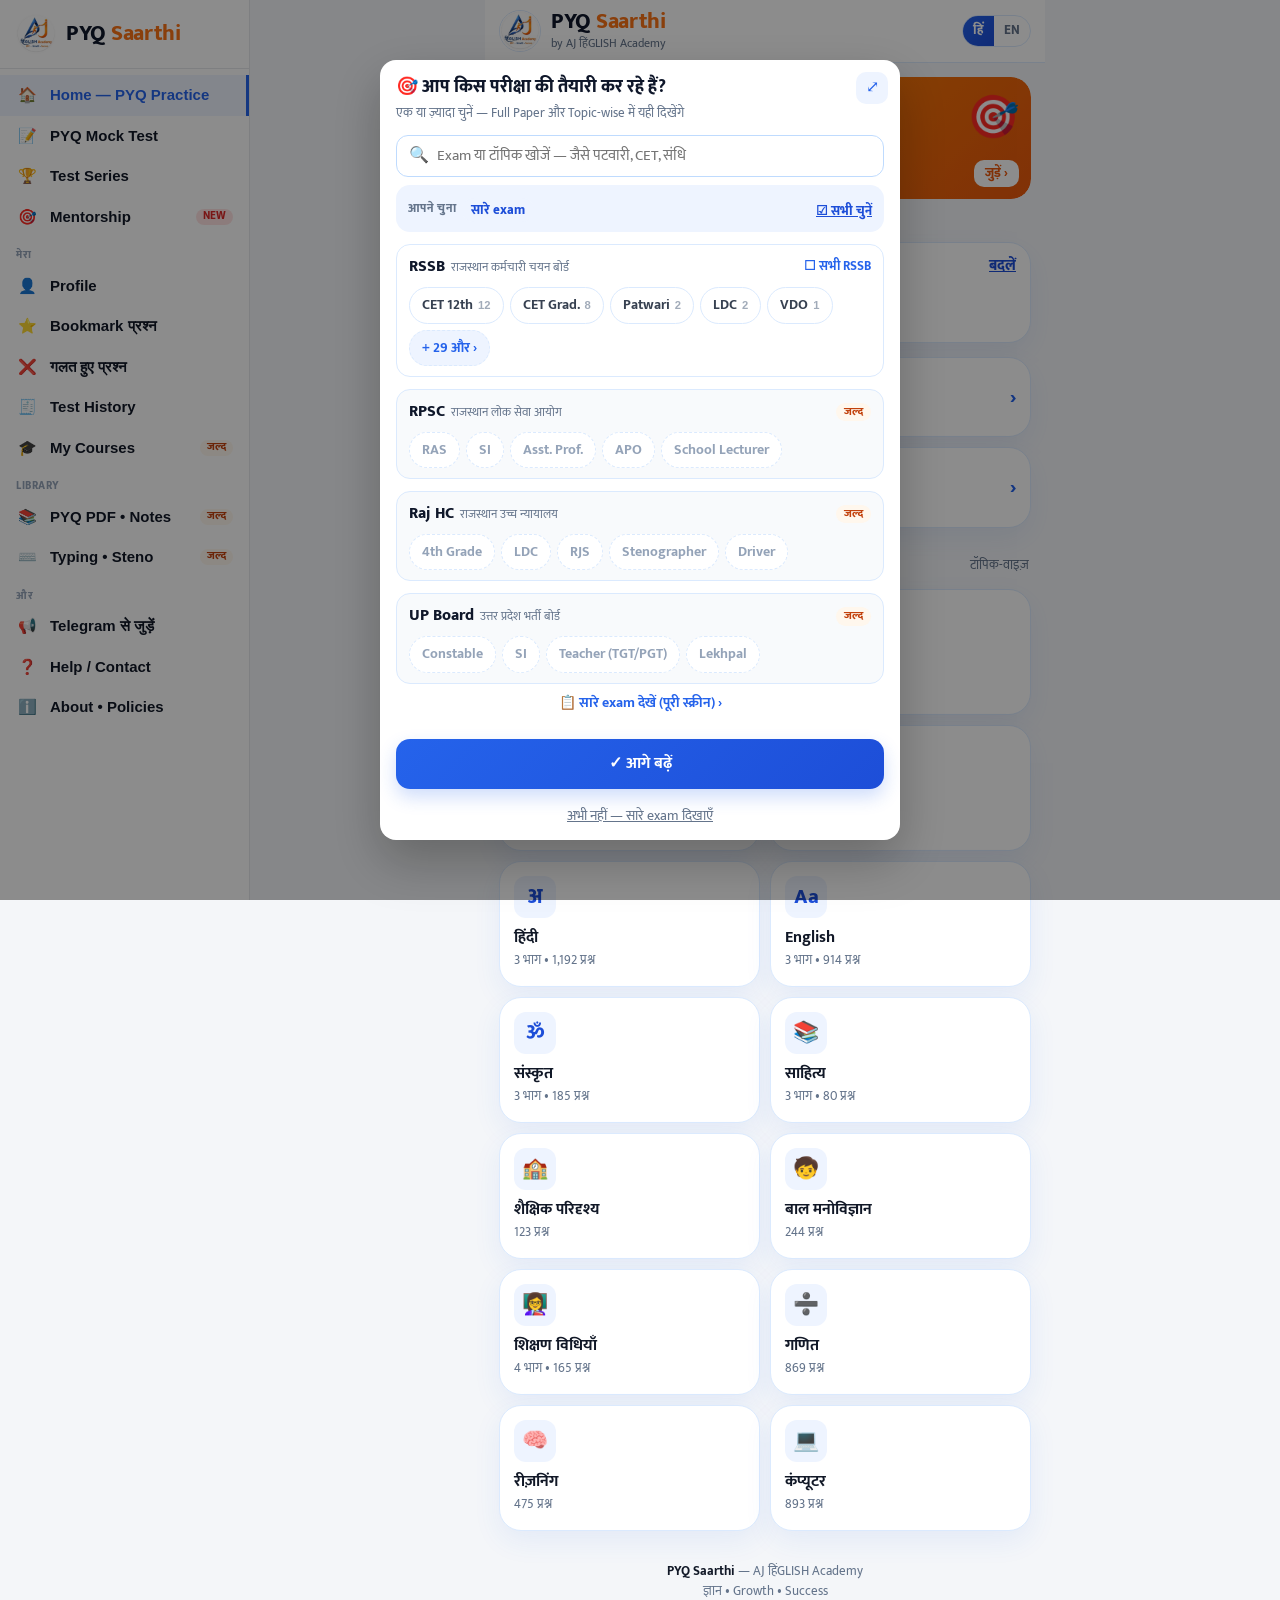
==== commit 4789e697: "v1.3 v1.3" ====
--- a/index.html
+++ b/index.html
@@ -15,13 +15,13 @@
 <link rel="preconnect" href="https://fonts.googleapis.com">
 <link rel="preconnect" href="https://fonts.gstatic.com" crossorigin>
 <link rel="stylesheet" href="https://fonts.googleapis.com/css2?family=Mukta:wght@400;500;600;700;800&display=swap">
-<link rel="stylesheet" href="css/style.css?v=1.2.1">
+<link rel="stylesheet" href="css/style.css?v=1.3">
 </head>
 <body>
 <main id="app"></main>
-<script src="js/config.js?v=1.2.1"></script>
-<script src="js/app.js?v=1.2.1"></script>
-<script src="js/shell.js?v=1.2.1"></script>
-<script src="js/exam.js?v=1.2.1"></script>
+<script src="js/config.js?v=1.3"></script>
+<script src="js/app.js?v=1.3"></script>
+<script src="js/shell.js?v=1.3"></script>
+<script src="js/exam.js?v=1.3"></script>
 </body>
 </html>
--- a/css/style.css
+++ b/css/style.css
@@ -790,3 +790,16 @@
 .bm-btn { border: 0; background: none; font-size: 19px; color: #94a3b8; cursor: pointer; padding: 0 6px; line-height: 1; } .bm-btn.on { color: #f59e0b; }
 .q-foot { display: flex; align-items: center; } .q-foot .qid { margin-right: auto; }
 .mk-b .btn-sm, .mp .btn-sm { white-space: nowrap; min-width: 74px; }
+/* v1.3 fixes */
+.card.cont { margin: 12px 0 0; }
+.card.myex { margin-top: 12px; }
+.door .one { white-space: nowrap; overflow: hidden; text-overflow: ellipsis; }
+@media (max-width: 420px) {
+  .door { gap: 10px; } .door .di { width: 40px; height: 40px; font-size: 20px; flex: none; }
+  .door .go { display: none; } .door .one { font-size: 12.5px; } .door .one b { font-size: 15px; }
+}
+@media (min-width: 1024px) { #app { max-width: 560px; } }
+.card.mk { margin-top: 10px; padding: 12px 14px; }
+.card.mk-fam { width: 100%; border: 0; text-align: left; font: inherit; cursor: pointer; }
+.mk-fam .go { color: var(--blue); font-weight: 800; font-size: 22px; }
+.mk-b .btn-sm { padding: 6px 12px; }
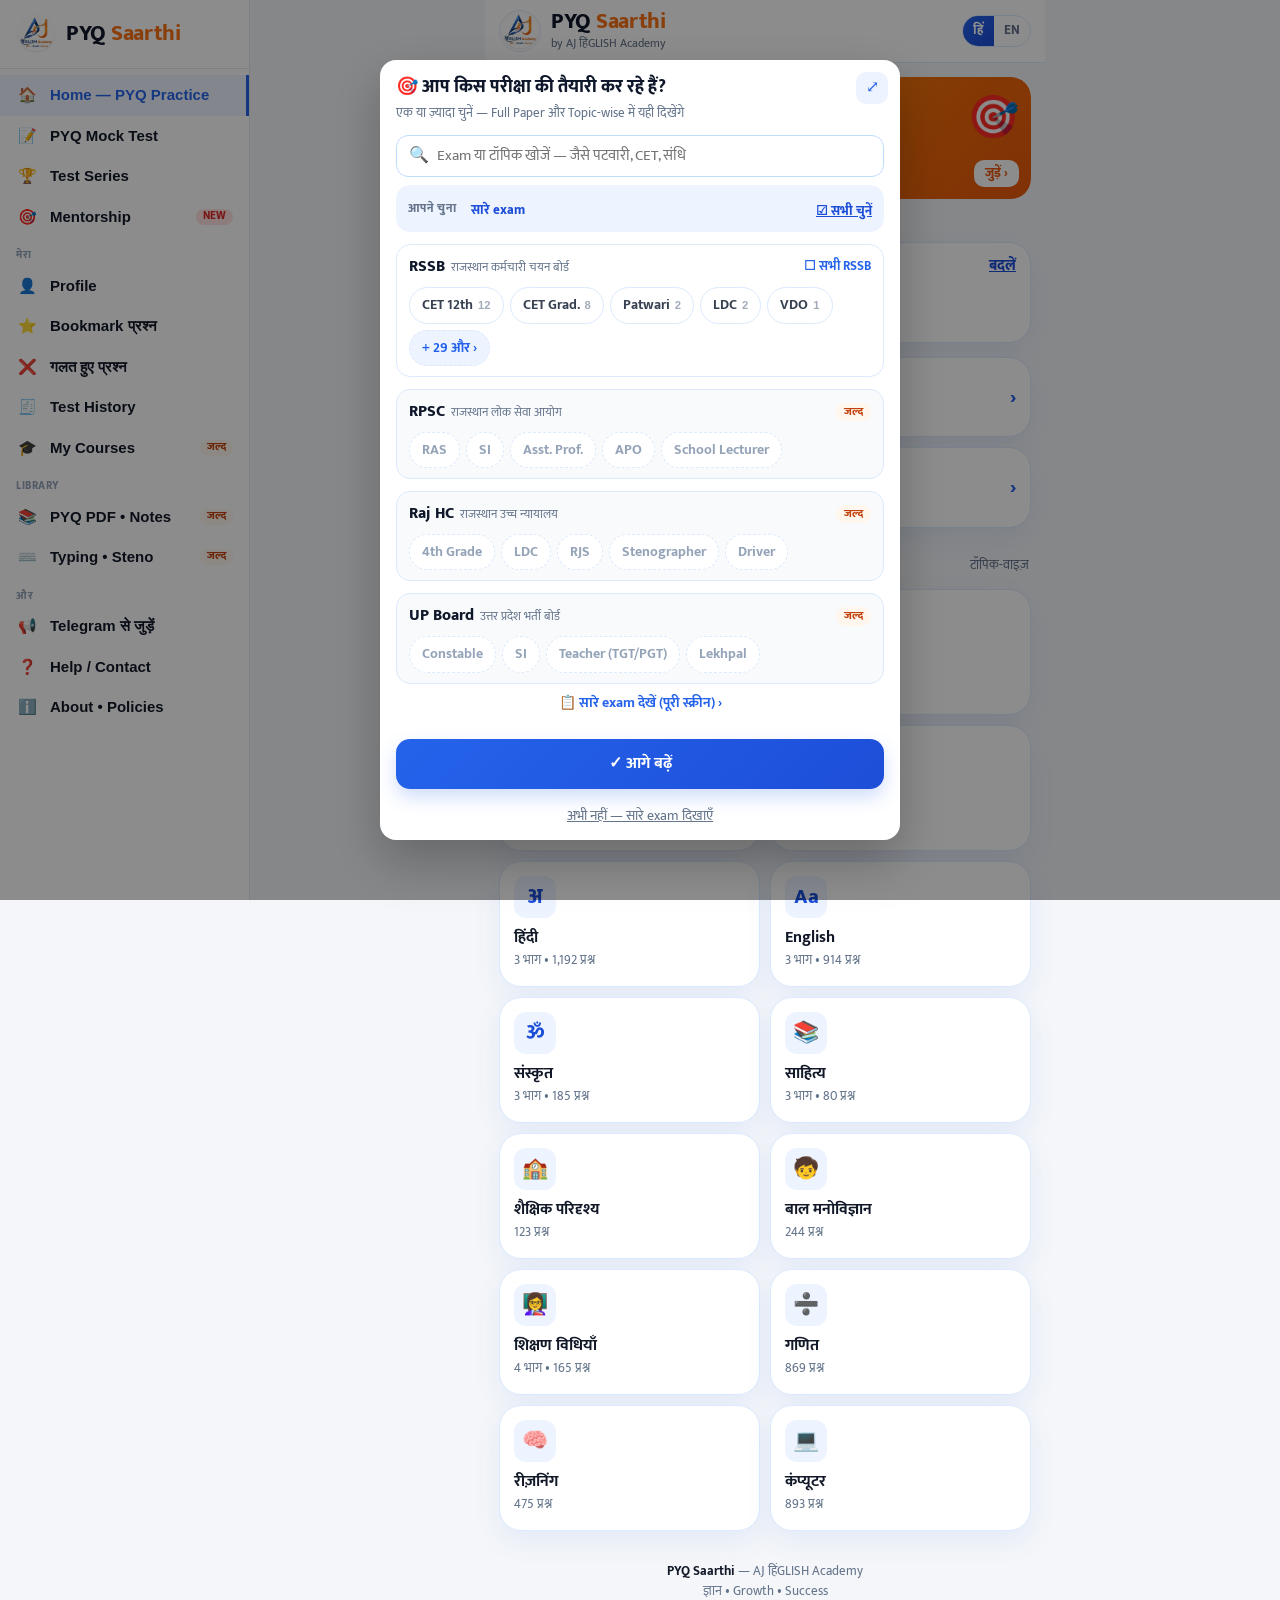
==== commit e11b96fc: "v1.4: admin panel, Google Sheet backend, pictures in questions, analytics events Co-Authored-By: Cla" ====
--- a/index.html
+++ b/index.html
@@ -15,13 +15,14 @@
 <link rel="preconnect" href="https://fonts.googleapis.com">
 <link rel="preconnect" href="https://fonts.gstatic.com" crossorigin>
 <link rel="stylesheet" href="https://fonts.googleapis.com/css2?family=Mukta:wght@400;500;600;700;800&display=swap">
-<link rel="stylesheet" href="css/style.css?v=1.3">
+<link rel="stylesheet" href="css/style.css?v=1.4">
 </head>
 <body>
 <main id="app"></main>
-<script src="js/config.js?v=1.3"></script>
-<script src="js/app.js?v=1.3"></script>
-<script src="js/shell.js?v=1.3"></script>
-<script src="js/exam.js?v=1.3"></script>
+<script src="js/config.js?v=1.4"></script>
+<script src="js/app.js?v=1.4"></script>
+<script src="js/shell.js?v=1.4"></script>
+<script src="js/adminp.js?v=1.4"></script>
+<script src="js/exam.js?v=1.4"></script>
 </body>
 </html>
--- a/css/style.css
+++ b/css/style.css
@@ -803,3 +803,22 @@
 .card.mk-fam { width: 100%; border: 0; text-align: left; font: inherit; cursor: pointer; }
 .mk-fam .go { color: var(--blue); font-weight: 800; font-size: 22px; }
 .mk-b .btn-sm { padding: 6px 12px; }
+/* v1.4 — pictures in questions, admin panel */
+.q-img { display: block; max-width: 100%; max-height: 360px; margin: 10px auto 2px; border-radius: 10px; border: 1px solid var(--line); background: #fff; cursor: zoom-in; }
+.o-img { display: block; max-width: 100%; max-height: 140px; margin-top: 6px; border-radius: 8px; cursor: zoom-in; }
+.zoom-mask { display: flex; align-items: center; justify-content: center; padding: 10px; background: rgba(0, 0, 0, .85); }
+.zoom-mask img { max-width: 100%; max-height: 92vh; background: #fff; border-radius: 8px; }
+.adm-tabs { display: flex; gap: 6px; overflow-x: auto; margin: 12px 0 6px; scrollbar-width: none; }
+.adm-tabs button { flex: none; border: 0; font: inherit; font-size: 13px; font-weight: 700; border-radius: 20px; padding: 5px 12px; background: #fff; color: var(--muted); cursor: pointer; box-shadow: var(--shadow-card); }
+.adm-tabs button.on { background: var(--blue); color: #fff; }
+.adm-row { display: flex; gap: 8px; margin-top: 8px; } .adm-in { flex: 1; min-width: 0; border: 1.5px solid #bfdbfe; border-radius: 10px; padding: 8px 10px; font: inherit; font-size: 14px; }
+.adm-l { display: block; font-size: 12.5px; font-weight: 700; color: var(--muted); margin-top: 8px; }
+.adm-l input, .adm-l textarea, .adm-l select { display: block; width: 100%; margin-top: 3px; border: 1.5px solid #dbeafe; border-radius: 10px; padding: 7px 9px; font: inherit; font-size: 14.5px; color: var(--ink); background: #fff; box-sizing: border-box; }
+.adm-item { margin-top: 12px; } .adm-ih { display: flex; align-items: center; gap: 10px; } .adm-ih b { flex: 1; min-width: 0; }
+.adm-on { font-size: 13px; font-weight: 700; display: flex; align-items: center; gap: 4px; }
+.adm-top { display: flex; align-items: center; gap: 8px; padding: 6px 0; border-bottom: 1px solid #f1f5f9; font-size: 13px; } .adm-top code { flex: 1; overflow: hidden; text-overflow: ellipsis; } .adm-top span { font-weight: 800; color: var(--red); }
+.rep-row .rr-h { display: flex; gap: 6px; align-items: baseline; flex-wrap: wrap; } .rep-row .rr-h small { margin-left: auto; color: var(--muted); font-size: 12px; }
+.rep-row .rr-c { margin: 6px 0; font-size: 14px; } .rep-row .rr-q { font-size: 13px; color: #475569; margin-top: 4px; }
+.rep-row .rr-b { display: flex; gap: 8px; justify-content: flex-end; margin-top: 8px; }
+.tip.red { background: var(--red-wash); color: var(--red); } .muted { color: var(--muted); font-size: 13px; }
+.adm-row .btn-sm { white-space: nowrap; flex: none; }
